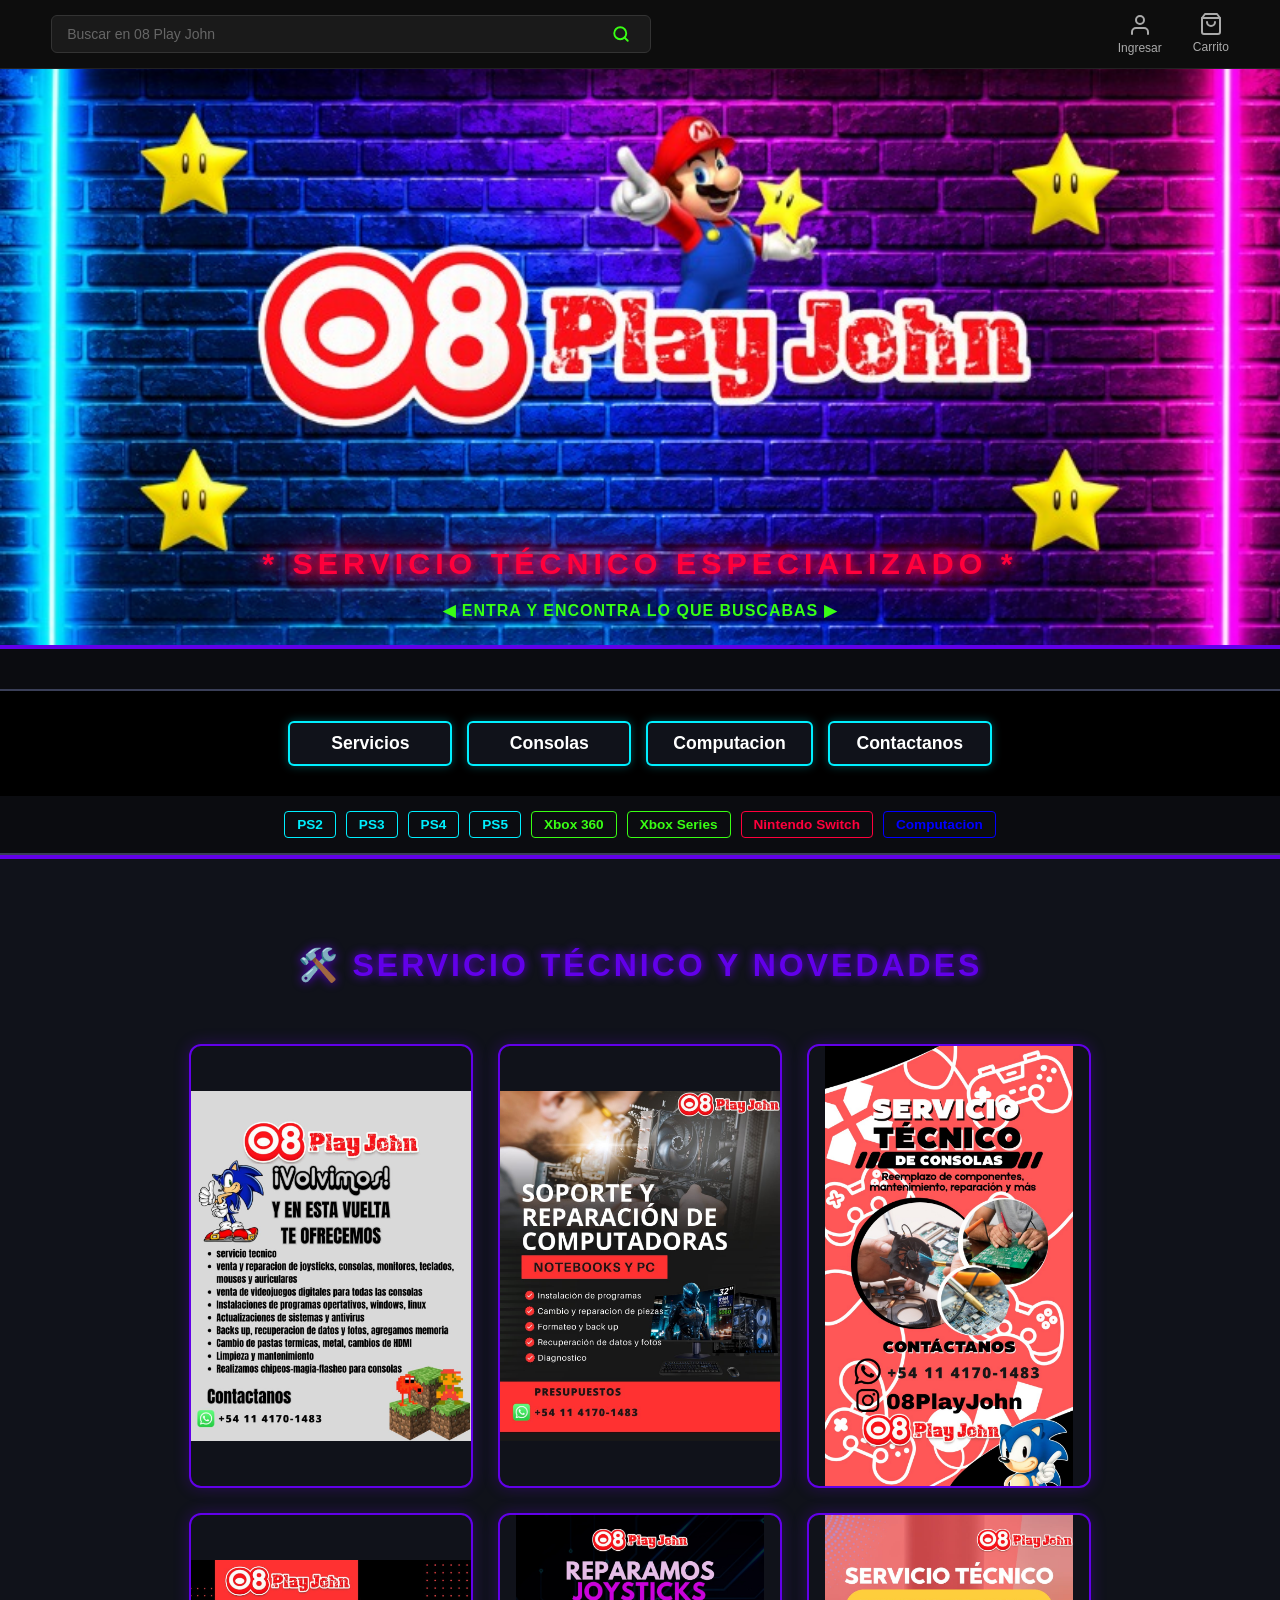
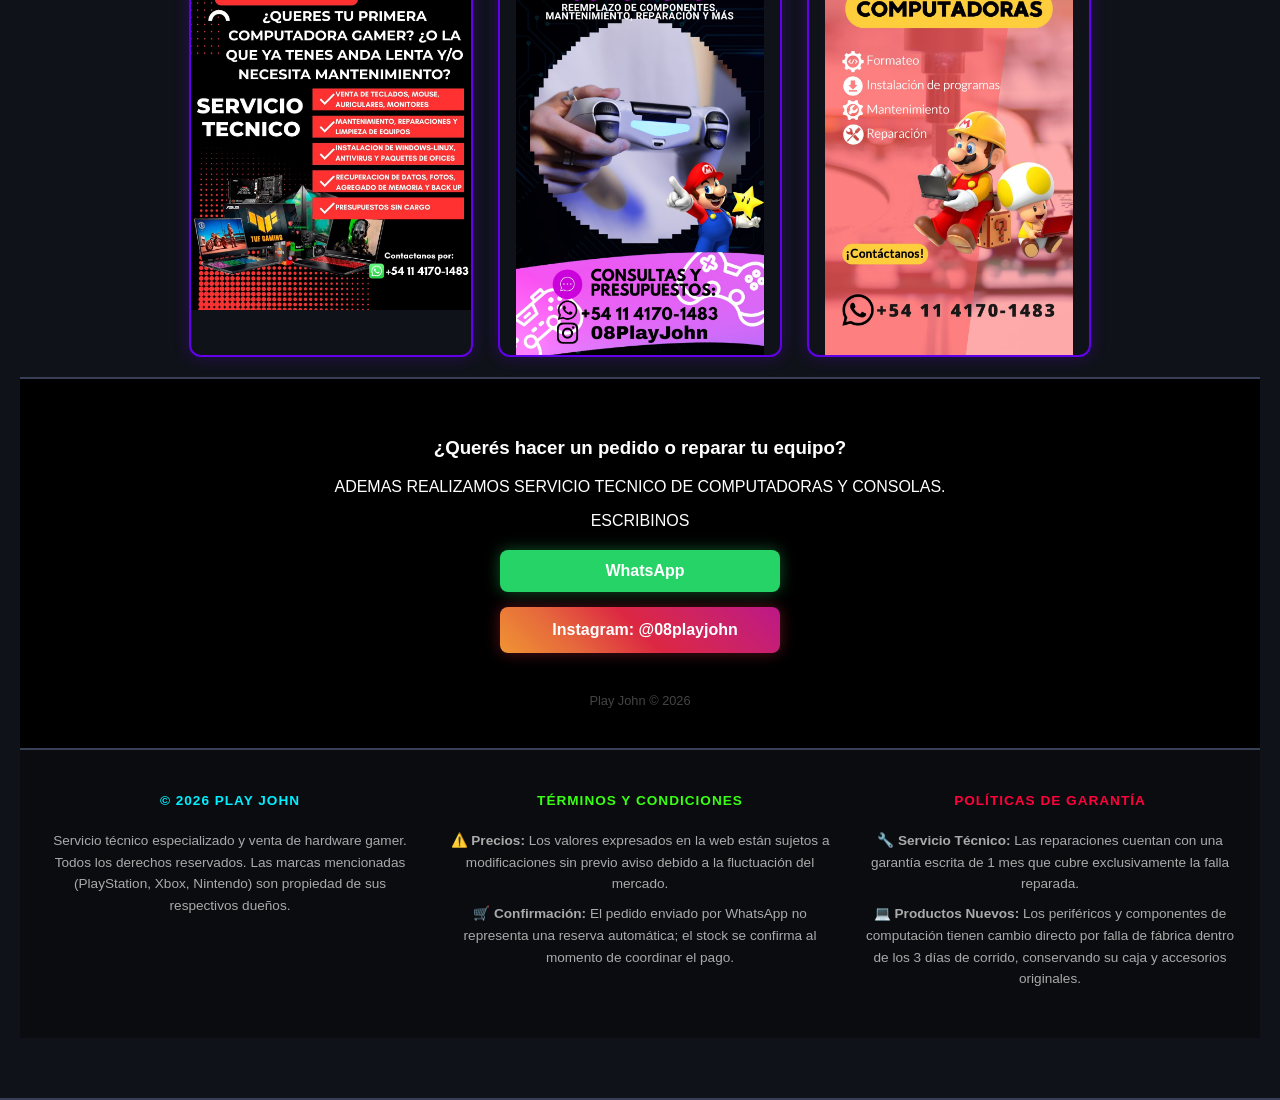
==== index.html @ 0bccdeee "Update index.html" ====
<!DOCTYPE html>
<html lang="es">
<head>
 
    <meta charset="UTF-8">
    <meta name="viewport" content="width=device-width, initial-scale=1.0">
    <title>* Servicio Tecnico Especializado * - Play John</title>
    <link rel="icon" type="image/png" href="Imagenes/servicio/logo.png">
    <link rel="stylesheet" href="estilos.css">
    <!-- ENLACE OFICIAL PARA CARGAR LOS ICONOS CORRECTAMENTE -->
    <link rel="stylesheet" href="https://cloudflare.com">

    <style>
    
     /* ================= BARRA SUPERIOR ESTILO MAXIMUS ================= */
        .barra-superior {
            background-color: #0d0d0d;
            display: flex;
            justify-content: space-between;
            align-items: center;
            padding: 12px 4%;
            font-family: sans-serif;
            border-bottom: 1px solid #222;
        }

        .contenedor-busqueda {
            flex-grow: 1;
            max-width: 600px;
            margin-right: 40px;
        }

        .formulario-busqueda {
            position: relative;
            display: flex;
            align-items: center;
        }

        .formulario-busqueda input {
            width: 100%;
            background-color: #1a1a1a;
            border: 1px solid #333333;
            border-radius: 6px;
            padding: 10px 45px 10px 15px;
            color: #ffffff;
            font-size: 14px;
            outline: none;
        }

        .formulario-busqueda input::placeholder {
            color: #666666;
        }

        .boton-lupa {
            position: absolute;
            right: 15px;
            background: none;
            border: none;
            cursor: pointer;
            display: flex;
            align-items: center;
        }

        .contenedor-acciones {
            display: flex;
            gap: 25px;
        }

        .enlace-accion {
            background: none;
            border: none;
            color: #aaaaaa;
            text-decoration: none;
            display: flex;
            flex-direction: column;
            align-items: center;
            gap: 4px;
            cursor: pointer;
            font-size: 12px;
            font-family: sans-serif;
        }

        .enlace-accion:hover {
            color: #ffffff;
        }

        .icono {
            width: 24px;
            height: 24px;
        }

        .seccion-login-contenedor {
            background-color: #0b0c10; 
            padding: 20px 15px; 
            border-bottom: 2px solid #3a3f58; 
            text-align: center; 
            font-family: sans-serif; 
            position: relative; 
            z-index: 100;
        }

        #buscador-juegos:focus {
            border-color: #00f0ff !important;
            box-shadow: 0 0 10px rgba(0, 240, 255, 0.4);
        }
    </style>
</head>

<body>

    <!-- ================= 1. NUEVA BARRA SUPERIOR REQUERIDA ================= -->
    <header class="barra-superior">
        <div class="contenedor-busqueda">
           <form action="buscar.html" method="GET" class="formulario-busqueda">
    <input type="text" name="q" placeholder="Buscar en 08 Play John" required>
    <button type="submit" class="boton-lupa">
        <svg xmlns="http://w3.org" viewBox="0 0 24 24" width="18" height="18" fill="none" stroke="#39ff14" stroke-width="2.5" stroke-linecap="round" stroke-linejoin="round">
            <circle cx="11" cy="11" r="8"></circle>
            <line x1="21" y1="21" x2="16.65" y2="16.65"></line>
        </svg>
    </button>
</form>
        </div>

        <div class="contenedor-acciones">
            <!-- El botón de ingreso hereda la lógica de despliegue de tus formularios -->
            <button class="enlace-accion" id="btn-mostrar-login-nuevo">
                <svg class="icono" xmlns="http://w3.org" viewBox="0 0 24 24" fill="none" stroke="currentColor" stroke-width="2" stroke-linecap="round" stroke-linejoin="round">
                    <path d="M20 21v-2a4 4 0 0 0-4-4H8a4 4 0 0 0-4 4v2"></path>
                    <circle cx="12" cy="7" r="4"></circle>
                </svg>
                <span>Ingresar</span>
            </button>

            <!-- Carrito unificado que conecta a tus hojas (Modificado con id="btn-carrito-navbar") -->
<!-- Reemplaza solo esta línea de tu menú superior en index.html -->
<a href="javascript:void(0);" class="enlace-accion" id="btn-carrito-navbar" onclick="document.getElementById('ventana-carrito').style.right = '0px';">
    <svg class="icono" xmlns="http://w3.org" viewBox="0 0 24 24" fill="none" stroke="currentColor" stroke-width="2" stroke-linecap="round" stroke-linejoin="round">
        <path d="M6 2L3 6v14a2 2 0 0 0 2 2h14a2 2 0 0 0 2-2V6l-3-4z"></path>
        <line x1="3" y1="6" x2="21" y2="6"></line>
        <path d="M16 10a4 4 0 0 1-8 0"></path>
    </svg>
    <span>Carrito</span>
</a>
        </div>
    </header>

    <!-- PORTADA CON TU LOGO -->
    <header id="inicio" class="portada" style="height: 580px !important;">
        <h2>* Servicio Técnico Especializado *</h2>
        <div class="instrucciones">◀ ENTRA Y ENCONTRA LO QUE BUSCABAS ▶</div>
    </header>

    <!-- ================= INTERFAZ DE LOGUEO SEPARADA Y COMPLETA ================= -->
    <div class="seccion-login-contenedor">
        
        <!-- Contenedor que saluda al usuario activo -->
        <div id="usuario-saludo" style="display: none; color: #39ff14; font-size: 1.1rem; font-weight: bold; margin-bottom: 15px;"></div>
       
        <!-- Botón viejo ocultado para heredar control al nuevo header -->
        <button id="btn-mostrar-login" style="display: none;"></button>
                
        <!-- FORMULARIOS DESPLEGABLES -->
        <div id="seccion-formularios" style="display: none; max-width: 380px; margin: 25px auto 0 auto; background-color: #1b1e2b; border: 1px solid #3a3f58; padding: 25px; border-radius: 8px; box-sizing: border-box;">
            
            <!-- FORMULARIO 1: INICIAR SESIÓN -->
            <form id="formulario-login" onsubmit="return false;">
                <h3 style="color: #00f0ff; margin-top: 0; margin-bottom: 20px; text-transform: uppercase; font-size: 1.1rem; letter-spacing: 1px;">Ingresar a mi Cuenta</h3>
                <input type="email" id="login-email" placeholder="Correo electrónico" style="width: 100%; padding: 10px; margin-bottom: 12px; border-radius: 4px; border: 1px solid #3a3f58; background-color: #10121a; color: white; box-sizing: border-box;" required>
                <input type="password" id="login-password" placeholder="Contraseña de acceso" style="width: 100%; padding: 10px; margin-bottom: 15px; border-radius: 4px; border: 1px solid #3a3f58; background-color: #10121a; color: white; box-sizing: border-box;" required>
                <button type="submit" id="btn-login-submit" style="width: 100%; background-color: #00f0ff; color: #10121a; border: none; padding: 11px; font-weight: bold; border-radius: 4px; cursor: pointer; font-size: 0.95rem;">Ingresar</button>
                          
                <!-- ENLACE DE RECUPERACIÓN TOTALMENTE RESTAURADO -->
                 <div style="margin-top: 15px; text-align: right;">
                    <button type="button"
                            style="background: none; border: none; color: #00f0ff; text-decoration: none; font-size: 0.8rem; font-family: sans-serif; font-weight: bold; cursor: pointer; padding: 0; transition: 0.2s;"
                            onmouseover="this.style.color='#ffffff';" 
                            onmouseout="this.style.color='#00f0ff';"
                            onclick="abrirSoportePlayJohn()">
                       ¿Olvidaste tu contraseña?
                    </button>
                </div>
            </form>

            <hr style="border: 0; border-top: 1px solid #3a3f58; margin: 25px 0;">

          
        <!-- FORMULARIO 2: REGISTRO DE NUEVOS CLIENTES -->
        <form id="formulario-registro" onsubmit="return false;">
            <h3 style="color: #39ff14; margin-top: 0; margin-bottom: 20px; text-transform: uppercase; font-size: 1.1rem; letter-spacing: 1px;">Crear Cuenta Nueva</h3>
            <input type="text" id="reg-nombre" placeholder="Nombre y Apellido" style="width: 100%; padding: 10px; margin-bottom: 12px; border-radius: 4px; border: 1px solid #3a3f58; background-color: #10121a; color: white; box-sizing: border-box;" required>
            <input type="tel" id="reg-telefono" placeholder="Número de Teléfono" style="width: 100%; padding: 10px; margin-bottom: 12px; border-radius: 4px; border: 1px solid #3a3f58; background-color: #10121a; color: white; box-sizing: border-box;" required>
            <input type="text" id="reg-direccion" placeholder="Dirección (Opcional)" style="width: 100%; padding: 10px; margin-bottom: 12px; border-radius: 4px; border: 1px solid #3a3f58; background-color: #10121a; color: white; box-sizing: border-box;">
            <input type="email" id="reg-email" placeholder="Correo electrónico" style="width: 100%; padding: 10px; margin-bottom: 12px; border-radius: 4px; border: 1px solid #3a3f58; background-color: #10121a; color: white; box-sizing: border-box;" required>
            <input type="password" id="reg-password" placeholder="Crea tu contraseña" style="width: 100%; padding: 10px; margin-bottom: 20px; border-radius: 4px; border: 1px solid #3a3f58; background-color: #10121a; color: white; box-sizing: border-box;" required>
            
            <!-- CASILLA DE ACEPTACIÓN LEGAL -->
            <div style="margin-bottom: 20px; text-align: left; display: flex; align-items: flex-start; gap: 10px;">
                <input type="checkbox" id="reg-terminos" style="margin-top: 3px; cursor: pointer;" required>
                <label for="reg-terminos" style="color: #b3b9d1; font-size: 0.8rem; line-height: 1.4; font-family: sans-serif; cursor: pointer;">
                    Acepto los Términos de Servicio y autorizo a Play John a guardar mis datos para la gestión de pedidos y soporte técnico.
                </label>
            </div>

            <!-- TRABA ABSOLUTA EN EL EVENTO ONCLICK -->
            <button type="button" 
                    id="btn-registro-submit" 
                    style="width: 100%; background-color: #39ff14; color: #10121a; border: none; padding: 11px; font-weight: bold; border-radius: 4px; cursor: pointer; font-size: 0.95rem;"
                    onclick="if(!document.getElementById('reg-terminos').checked){ alert('¡Atención! Debes aceptar los Términos de Servicio para poder registrarte.'); event.stopImmediatePropagation(); return false; }">
                Registrarme en Play John
            </button>
        </form>

    <script>
<script>
// 1. FUNCIÓN PARA RECUPERAR CONTRASEÑA POR WHATSAPP
function abrirSoportePlayJohn() {
    const num = "5491141701483";
    const inputCorreo = document.getElementById('login-email').value.trim();
    
    let texto = "";
    if (inputCorreo === "") {
        texto = "Hola, olvidé mi contraseña en Play John y necesito asistencia para recuperarla.";
    } else {
        texto = "Hola, soy el usuario con correo electrónico: " + inputCorreo + ". Olvidé mi contraseña de acceso en Play John y necesito asistencia.";
    }
    
    // Dirección unificada oficial que sí permite concatenar textos dinámicos
    const urlCorrecta = "https://whatsapp.com" + num + "&text=" + encodeURIComponent(texto);
    window.open(urlCorrecta, '_blank');
}
</script>

    </div> <!-- CIERRA EL CUADRO SECCIONAL -->
</div> <!-- CIERRA EL CONTENEDOR GENERAL OSCURO -->
 <!-- MENÚ CENTRAL EN INDEX.HTML -->
<div class="menu-cuatro-botones" style="display: flex; flex-wrap: wrap; justify-content: center; align-items: center; gap: 15px; width: 100%; max-width: 1200px; margin: 20px auto; padding: 10px 0;">
    <a href="#servicio" class="btn-centro">Servicios</a>
    <a href="productos.html" class="btn-centro">Consolas</a>  
    <a href="computacion.html" class="btn-centro">Computacion</a>    
    <a href="#seccion-contacto" class="btn-centro">Contactanos</a>
</div>




<!-- SUBMENU DE ACCESO RÁPIDO POR CONSOLAS EN INDEX.HTML -->
<div style="background-color: #0b0c10; padding: 15px 10px; display: flex; flex-wrap: wrap; justify-content: center; gap: 10px; border-bottom: 2px solid #3a3f58;">
    <a href="productos.html#ps2" style="color: #00f0ff; text-decoration: none; font-size: 0.85rem; font-weight: bold; border: 1px solid #00f0ff; padding: 5px 12px; border-radius: 4px;">PS2</a>
    <a href="productos.html#ps3" style="color: #00f0ff; text-decoration: none; font-size: 0.85rem; font-weight: bold; border: 1px solid #00f0ff; padding: 5px 12px; border-radius: 4px;">PS3</a>
    <a href="productos.html#ps4" style="color: #00f0ff; text-decoration: none; font-size: 0.85rem; font-weight: bold; border: 1px solid #00f0ff; padding: 5px 12px; border-radius: 4px;">PS4</a>
    <a href="productos.html#ps5" style="color: #00f0ff; text-decoration: none; font-size: 0.85rem; font-weight: bold; border: 1px solid #00f0ff; padding: 5px 12px; border-radius: 4px;">PS5</a>
    <a href="productos.html#xbox-360" style="color: #39ff14; text-decoration: none; font-size: 0.85rem; font-weight: bold; border: 1px solid #39ff14; padding: 5px 12px; border-radius: 4px;">Xbox 360</a>
    <a href="productos.html#xbox-series" style="color: #39ff14; text-decoration: none; font-size: 0.85rem; font-weight: bold; border: 1px solid #39ff14; padding: 5px 12px; border-radius: 4px;">Xbox Series</a>
    <a href="productos.html#nintendo-switch" style="color: #ff003c; text-decoration: none; font-size: 0.85rem; font-weight: bold; border: 1px solid #ff003c; padding: 5px 12px; border-radius: 4px;">Nintendo Switch</a>
    <a href="computacion.html" style="color: #0000ff; text-decoration: none; font-size: 0.85rem; font-weight: bold; border: 1px solid #0000FF; padding: 5px 12px; border-radius: 4px;">Computacion</a>   
</div>


<style>
    #buscador-juegos:focus {
        border-color: #00f0ff !important;
        box-shadow: 0 0 10px rgba(0, 240, 255, 0.4);
    }
</style>


    
<!-- ================= SECCIÓN DE SERVICIO TÉCNICO (AHORA ARRIBA DE TODO) ================= -->
<div id="servicio" style="background-color: #10121a; padding: 60px 20px; border-top: 4px solid #6200ea; border-bottom: 2px solid #3a3f58; scroll-margin-top: 70px; text-align: center; width: 100%; box-sizing: border-box; display: block;">
    
    <h2 style="color: #6200ea; text-shadow: 0 0 10px #6200ea; font-size: 2rem; text-transform: uppercase; letter-spacing: 3px; margin-bottom: 40px; font-family: sans-serif;">
        🛠️ Servicio Técnico y Novedades
    </h2>
    
 <!-- GRILLA DE IMÁGENES CON FONDO TRANSPARENTE -->
<div style="display: flex; flex-wrap: wrap; justify-content: center; gap: 25px; max-width: 1200px; margin: 0 auto; padding: 20px 10px; width: 100%; box-sizing: border-box;">
    <img src="Imagenes/servicio/volvimos.jpg" alt="Trabajo 1" style="width: 280px; height: 440px; object-fit: contain; border-radius: 12px; border: 2px solid #6200ea; box-shadow: 0 0 15px rgba(98, 0, 234, 0.3); background-color: transparent;">
    <img src="Imagenes/servicio/compus.jpg" alt="Trabajo 2" style="width: 280px; height: 440px; object-fit: contain; border-radius: 12px; border: 2px solid #6200ea; box-shadow: 0 0 15px rgba(98, 0, 234, 0.3); background-color: transparent;">
    <img src="Imagenes/servicio/consolas.jpg" alt="Trabajo 3" style="width: 280px; height: 440px; object-fit: contain; border-radius: 12px; border: 2px solid #6200ea; box-shadow: 0 0 15px rgba(98, 0, 234, 0.3); background-color: transparent;">
    <img src="Imagenes/servicio/armado.jpg" alt="Trabajo 4" style="width: 280px; height: 440px; object-fit: contain; border-radius: 12px; border: 2px solid #6200ea; box-shadow: 0 0 15px rgba(98, 0, 234, 0.3); background-color: transparent;">
    <img src="Imagenes/servicio/joystick.jpg" alt="Trabajo 5" style="width: 280px; height: 440px; object-fit: contain; border-radius: 12px; border: 2px solid #6200ea; box-shadow: 0 0 15px rgba(98, 0, 234, 0.3); background-color: transparent;">
    <img src="Imagenes/servicio/servicio tecnico computadoras.jpg" alt="Trabajo 6" style="width: 280px; height: 440px; object-fit: contain; border-radius: 12px; border: 2px solid #6200ea; box-shadow: 0 0 15px rgba(98, 0, 234, 0.3); background-color: transparent;">
</div>
    <!-- SUBMENU DE ACCESO RÁPIDO POR CONSOLAS -->
    <!--<div style="background-color: #0b0c10; padding: 15px 10px; display: flex; flex-wrap: wrap; justify-content: center; gap: 10px; border-bottom: 2px solid #3a3f58;">
        <a href="#ps2" style="color: #00f0ff; text-decoration: none; font-size: 0.85rem; font-weight: bold; border: 1px solid #00f0ff; padding: 5px 12px; border-radius: 4px;">PS2</a>
        <a href="#ps3" style="color: #00f0ff; text-decoration: none; font-size: 0.85rem; font-weight: bold; border: 1px solid #00f0ff; padding: 5px 12px; border-radius: 4px;">PS3</a>
        <a href="#ps4" style="color: #00f0ff; text-decoration: none; font-size: 0.85rem; font-weight: bold; border: 1px solid #00f0ff; padding: 5px 12px; border-radius: 4px;">PS4</a>
        <a href="#ps5" style="color: #00f0ff; text-decoration: none; font-size: 0.85rem; font-weight: bold; border: 1px solid #00f0ff; padding: 5px 12px; border-radius: 4px;">PS5</a>
        <a href="#xbox-360" style="color: #39ff14; text-decoration: none; font-size: 0.85rem; font-weight: bold; border: 1px solid #39ff14; padding: 5px 12px; border-radius: 4px;">Xbox 360</a>
        <a href="#xbox-series" style="color: #39ff14; text-decoration: none; font-size: 0.85rem; font-weight: bold; border: 1px solid #39ff14; padding: 5px 12px; border-radius: 4px;">Xbox Series</a>
        <a href="#nintendo-switch" style="color: #ff003c; text-decoration: none; font-size: 0.85rem; font-weight: bold; border: 1px solid #ff003c; padding: 5px 12px; border-radius: 4px;">Nintendo Switch</a>
    </div>--> 

  
    <!-- TUS DATOS DE CONTACTO PROTEGIDOS Y EN LA POSICIÓN CORRECTA -->
    <footer id="seccion-contacto" class="contraportada" style="scroll-margin-top: 50px;">
        <div class="bloque-contacto">
            <h3>¿Querés hacer un pedido o reparar tu equipo?</h3>
            <p class="subtitulo-contacto">ADEMAS REALIZAMOS SERVICIO TECNICO DE COMPUTADORAS Y CONSOLAS.</p>
            <p class="subtitulo-contacto">ESCRIBINOS</p>
            <div class="contenedor-botones">
                <a href="https://wa.link/b336q6" target="_blank" class="boton-wpp">
                    <i class="fa-brands fa-whatsapp" style="font-size: 1.5rem; margin-right: 10px;"></i> WhatsApp
                </a>
                <a href="https://www.instagram.com/08playjohn/" target="_blank" class="boton-ig">
                    <i class="fa-brands fa-instagram" style="font-size: 1.5rem; margin-right: 10px;"></i> Instagram: @08playjohn
                </a>
            </div>
            <div class="pie-pagina">Play John © 2026</div>
        </div>
    </footer>
    <!-- ... Todo el resto de tus formularios y el código del index ... -->

<script src="login.js"></script>
    <!-- ================= PIE DE PÁGINA Y TÉRMINOS LEGALES ================= -->
<footer style="background-color: #0b0c10; color: #aaaaaa; padding: 40px 20px; font-family: sans-serif; border-top: 2px solid #3a3f58; font-size: 0.85rem; line-height: 1.6;">
    <div style="max-width: 1200px; margin: 0 auto; display: flex; flex-wrap: wrap; justify-content: space-between; gap: 30px;">
        
        <!-- Bloque de Derechos -->
        <div style="flex: 1; min-width: 250px;">
            <h4 style="color: #00f0ff; margin-top: 0; text-transform: uppercase; letter-spacing: 1px;">© 2026 Play John</h4>
            <p>Servicio técnico especializado y venta de hardware gamer. Todos los derechos reservados. Las marcas mencionadas (PlayStation, Xbox, Nintendo) son propiedad de sus respectivos dueños.</p>
        </div>

        <!-- Bloque de Términos y Condiciones -->
        <div style="flex: 1; min-width: 250px;">
            <h4 style="color: #39ff14; margin-top: 0; text-transform: uppercase; letter-spacing: 1px;">Términos y Condiciones</h4>
            <ul style="list-style: none; padding: 0; margin: 0;">
                <li style="margin-bottom: 8px;">⚠️ <b>Precios:</b> Los valores expresados en la web están sujetos a modificaciones sin previo aviso debido a la fluctuación del mercado.</li>
                <li style="margin-bottom: 8px;">🛒 <b>Confirmación:</b> El pedido enviado por WhatsApp no representa una reserva automática; el stock se confirma al momento de coordinar el pago.</li>
            </ul>
        </div>

        <!-- Bloque de Garantías (CORREGIDO A 1 MES) -->
        <div style="flex: 1; min-width: 250px;">
            <h4 style="color: #ff003c; margin-top: 0; text-transform: uppercase; letter-spacing: 1px;">Políticas de Garantía</h4>
            <ul style="list-style: none; padding: 0; margin: 0;">
                <li style="margin-bottom: 8px;">🔧 <b>Servicio Técnico:</b> Las reparaciones cuentan con una garantía escrita de 1 mes que cubre exclusivamente la falla reparada.</li>
                <li style="margin-bottom: 8px;">💻 <b>Productos Nuevos:</b> Los periféricos y componentes de computación tienen cambio directo por falla de fábrica dentro de los 3 días de corrido, conservando su caja y accesorios originales.</li>
            </ul>
        </div>
</footer>
        </form> <!-- Aquí cierra tu formulario de registro viejo -->

    </div> <!-- Cierra seccion-login-contenedor -->

    <!-- ============================================================================ -->
    <!-- BARRA LATERAL DEL CARRITO (Estructura Limpia, Reparada y Sincronizada) -->
    <!-- ============================================================================ -->
    <div id="ventana-carrito" style="position: fixed; top: 0; right: -350px; width: 320px; height: 100vh; background-color: #ffffff; box-shadow: -5px 0 15px rgba(0,0,0,0.5); transition: right 0.3s ease; z-index: 99999 !important; padding: 20px; display: flex; flex-direction: column; font-family: sans-serif; box-sizing: border-box;">
        
        <div style="display: flex; justify-content: space-between; align-items: center; border-bottom: 2px solid #10121a; padding-bottom: 10px; margin-bottom: 20px;">
            <h3 style="color: #10121a; margin: 0; font-size: 1.3rem;">🛒 Mi Carrito</h3>
            <button id="cerrar-carrito" onclick="document.getElementById('ventana-carrito').style.right = '-350px';" style="background: none; border: none; font-size: 1.5rem; cursor: pointer; color: #ff4d4d;">&times;</button>
        </div>

        <!-- Lista de productos agregados -->
        <div id="lista-carrito" style="flex-grow: 1; overflow-y: auto; margin-bottom: 20px;"></div>

        <!-- Total y Botón de pago -->
        <div style="border-top: 2px solid #10121a; padding-top: 15px;">
            <div style="display: flex; justify-content: space-between; color: #10121a; font-weight: bold; font-size: 1.2rem; margin-bottom: 15px;">
                <span>Total:</span>
                <span id="total-carrito">$0</span>
            </div>
            
            <button id="btn-enviar-index-directo" onclick="enviarPedidoFijoWhatsApp();" style="width: 100%; padding: 14px; background-color: #1dd1a1; color: white; border: none; border-radius: 6px; font-weight: bold; font-size: 1.1rem; cursor: pointer; display: flex; align-items: center; justify-content: center; gap: 10px; text-decoration: none; box-sizing: border-box;">
                <i class="fa-brands fa-whatsapp"></i> Enviar Pedido
            </button>
        </div>
    </div>

<script>
// ============================================================================
// MOTOR DE ACTUALIZACIÓN EN TIEMPO REAL PARA EL CARRITO DE INDEX
// ============================================================================
function actualizarInterfazCarritoIndex() {
    let listaHTML = document.getElementById('lista-carrito');
    let totalHTML = document.getElementById('total-carrito');
    if (!listaHTML) return;

    let carritoActivo = JSON.parse(localStorage.getItem('carrito_global')) || [];
    
    if (typeof carrito !== 'undefined') {
        carrito = carritoActivo;
    }
    
    listaHTML.innerHTML = "";
    let sumaTotal = 0;

    if (carritoActivo.length === 0) {
        listaHTML.innerHTML = "<p style='color: #666; text-align: center; font-family: sans-serif; margin-top: 30px; font-size: 0.95rem;'>Tu carrito está vacío.</p>";
        if (totalHTML) totalHTML.textContent = "$0";
        return;
    }

    carritoActivo.forEach(function(item) {
        let fila = document.createElement('div');
        fila.style.cssText = "display: flex; justify-content: space-between; align-items: center; padding: 12px 0; border-bottom: 1px solid #eeeeee; font-family: sans-serif; font-size: 0.9rem; color: #10121a;";
        
        let subtotalItem = item.precio * item.cantidad;
        sumaTotal += subtotalItem;

        fila.innerHTML = `
            <div style="flex-grow: 1; padding-right: 15px;">
                <span style="font-weight: bold; color: #10121a; display: block; margin-bottom: 2px;">${item.nombre}</span>
                <span style="color: #666666; font-size: 0.8rem;">${item.cantidad} x $${item.precio.toLocaleString('es-AR')}</span>
            </div>
            <div style="font-weight: bold; color: #10121a; text-align: right; min-width: 80px;">
                $${subtotalItem.toLocaleString('es-AR')}
            </div>
        `;
        listaHTML.appendChild(fila);
    });

    if (totalHTML) {
        totalHTML.textContent = "$" + sumaTotal.toLocaleString('es-AR');
    }
}

function enviarPedidoFijoWhatsApp() {
    let carritoActivo = JSON.parse(localStorage.getItem('carrito_global')) || [];
    
    if (carritoActivo.length === 0) { 
        alert("Tu carrito está vacío."); 
        return; 
    }
    
    let mensajeTexto = "¡Hola! Quiero realizar el siguiente pedido unificado:\n\n";
    let totalAcumulado = 0;
    
    carritoActivo.forEach(function(item) {
        mensajeTexto += "- " + item.cantidad + "x " + item.nombre + " ($" + (item.precio * item.cantidad).toLocaleString('es-AR') + ")\n";
        totalAcumulado += item.precio * item.cantidad;
    });
    
    mensajeTexto += "\n*Total: $" + totalAcumulado.toLocaleString('es-AR') + "*";
    
    let destinoUrl = "https://whatsapp.com" + encodeURIComponent(mensajeTexto);
    window.open(destinoUrl, '_blank');
}

document.addEventListener("DOMContentLoaded", actualizarInterfazCarritoIndex);

if (document.getElementById('btn-carrito-navbar')) {
    document.getElementById('btn-carrito-navbar').addEventListener('click', actualizarInterfazCarritoIndex);
}
</script>

<script src="carrito.js"></script>

</body>
</html>
---- estilos.css ----
/* CONFIGURACIÓN GENERAL */
html {
    scroll-behavior: smooth !important;
}

body {
    background-color: #000000 !important; 
    font-family: 'Segoe UI', Tahoma, Geneva, Verdana, sans-serif;
    margin: 0;
    padding: 0;
    color: #ffffff !important;
}

/* PORTADA CON ALTURA FIJA PERFECTA SIN ESTIRAR */
.portada {
    background-image: url('Imagenes/ladrillos neon.jpg') !important;
    background-size: cover !important; /* Clave: Mantiene las letras y a Mario sin deformaciones */
    background-position: center center !important; /* Centra el logo justo en el medio del recuadro */
    background-repeat: no-repeat !important; 
    width: 100% !important;
    height: 380px !important; /* ¡CLAVE DEFINITIVA! Le da la altura exacta para que la imagen respire y no se estire */
    border-bottom: 4px solid #6200ea;
    padding: 0 !important; 
    text-align: center;
    box-sizing: border-box;
    display: flex;
    flex-direction: column;
    justify-content: flex-end; 
    padding-bottom: 25px !important; /* Deja los textos perfectamente acomodados abajo */
}


.portada h2 {
    color: #ff003c !important;  
    font-size: 1.9rem !important; /* ¡MÁS GRANDE! Aumentado para que destaque e impacte mucho más */
    letter-spacing: 5px;
    text-transform: uppercase;
    text-shadow: 0 0 10px #ff003c, 0 0 25px #ff003c, 0 0 40px #ff003c; /* Reforzamos el resplandor neón */
    margin: 0 0 5px 0 !important; 
}



.logotipo-imagen {
    width: 480px;       
    max-width: 95%;    
    height: auto;       
    display: block;
    margin: 0 auto 0 auto; 
}

.instrucciones {
    margin-top: 15px;
    color: #39ff14 !important; 
    font-weight: bold;
    font-size: 1rem;
    letter-spacing: 1px;
}

/* GRILLA DE PRODUCTOS */
.contenedor-catalogo {
    display: flex !important;
    flex-wrap: wrap !important;
    justify-content: center !important;
    gap: 30px !important;
    padding: 50px 20px;
    max-width: 1200px;
    margin: 0 auto;
    background-color: #000000 !important; 
}

/* TARJETAS NEÓN */
.tarjeta-juego {
    background-color: #ffffff !important; 
    color: #ffffff !important; 
    border-radius: 12px !important;
    padding: 20px;
    width: 280px;
    text-align: center;
    border: 2px solid #00f0ff !important; 
    box-shadow: 0 5px 20px rgba(0, 240, 255, 0.2) !important; 
    display: flex !important;
    flex-direction: column !important;
    justify-content: space-between !important;
    align-items: center !important;
}

.foto-juego {
    width: 100% !important;        /* Ocupa todo el ancho de la tarjeta */
    max-width: 240px !important;   /* El ancho máximo exacto que tiene la del GTA V */
    height: 280px !important;      /* Forzamos el mismo alto para todas */
    object-fit: contain !important; /* Mantiene la proporción de la caja del juego sin estirarse */
    border-radius: 6px;            /* Redondea un poquito las esquinas de la carátula */
    display: block;
    margin: 0 auto 15px auto;      /* Centra la imagen y le da espacio con el título */
    background-color:  #ffffff;     /* Si la foto es más chica, rellena el fondo con tu color blanco */
}

.descripcion {
    font-size: 0.9rem;
    color: #10121a !important;
    margin-bottom: 15px;
}

.precio {
    font-size: 1.8rem;
    font-weight: bold;
    color: #39ff14 !important; 
    margin-bottom: 15px;
}

/* BADGES */
.badge {
    padding: 6px 16px;
    border-radius: 20px;
    font-size: 0.8rem;
    font-weight: bold;
}
.disponible { 
    background-color: #00ff88 !important; 
    color: #000 !important; 
}

/* PIE DE PÁGINA */
.contraportada {
    background: #000000 !important; 
    padding: 40px 20px;
    text-align: center;
    border-top: 2px solid #3a3f58;
    position: relative !important;
    z-index: 9999 !important;
}

/* CONTENEDOR PARA ACOMODAR LOS BOTONES */
.contenedor-botones {
    display: flex !important;
    flex-direction: column !important;
    align-items: center !important;
    gap: 15px; 
    margin-top: 20px;
}

/* ESTILO DEFINITIVO BOTÓN WHATSAPP */
.boton-wpp {
    display: inline-flex !important;
    align-items: center !important;
    justify-content: center !important;
    background-color: #25d366 !important;
    color: #ffffff !important;
    padding: 12px 30px !important;
    border-radius: 8px !important;
    font-weight: bold !important;
    text-decoration: none !important;
    width: 280px !important;
    font-size: 1rem !important;
    box-sizing: border-box !important;
    box-shadow: 0 0 15px rgba(37, 211, 102, 0.4) !important;
    text-align: center !important;
    cursor: pointer !important;
}

/* ESTILO DEFINITIVO BOTÓN INSTAGRAM */
.boton-ig {
    display: inline-flex !important;
    align-items: center !important;
    justify-content: center !important;
    background: linear-gradient(45deg, #f09433 0%, #e6683c 25%, #dc2743 50%, #cc2366 75%, #bc1888 100%) !important;
    color: #ffffff !important;
    padding: 14px 30px !important;
    border-radius: 8px !important;
    font-weight: bold !important;
    text-decoration: none !important;
    width: 280px !important;
    font-size: 1rem !important;
    box-sizing: border-box !important;
    box-shadow: 0 0 15px rgba(220, 39, 67, 0.4) !important;
    text-align: center !important;
    cursor: pointer !important;
}

.pie-pagina {
    margin-top: 40px;
    font-size: 0.8rem;
    color: #444 !important;
}
/* ESTILO DE LOS TRES BOTONES CENTRALES EN TU RECUADRO */
.menu-tres-botones {
    display: flex !important;
    justify-content: center !important;
    align-items: center !important;
    gap: 20px !important;
    padding: 25px 10px !important;
    background-color: #000000 !important;
    width: 100% !important;
}

.btn-centro {
    color: #ffffff !important;
    text-decoration: none !important;
    font-family: 'Segoe UI', Tahoma, Geneva, Verdana, sans-serif !important;
    font-weight: bold !important;
    font-size: 1.1rem !important;
    padding: 10px 25px !important;
    border-radius: 6px !important;
    border: 2px solid #00f0ff !important; /* El borde cian neón brillante */
    background-color: #10121a !important;
    box-shadow: 0 0 10px rgba(0, 240, 255, 0.3) !important;
    text-align: center !important;
    min-width: 110px !important;
    transition: all 0.2s ease !important;
}

.btn-centro:hover {
    color: #00f0ff !important;
    background-color: #161925 !important;
    box-shadow: 0 0 15px rgba(0, 240, 255, 0.6) !important;
}
/* PIE DE PÁGINA */
.contraportada {
    background: #000000 !important; 
    padding: 40px 20px;
    text-align: center;
    border-top: 2px solid #3a3f58;
    position: relative !important;
    z-index: 9999 !important;
}

/* CONTENEDOR PARA ACOMODAR LOS BOTONES */
.contenedor-botones {
    display: flex !important;
    flex-direction: column !important;
    align-items: center !important;
    gap: 15px; 
    margin-top: 20px;
}

/* ESTILO DEFINITIVO BOTÓN WHATSAPP */
.boton-wpp {
    display: inline-flex !important;
    align-items: center !important;
    justify-content: center !important;
    background-color: #25d366 !important;
    color: #ffffff !important;
    padding: 12px 30px !important;
    border-radius: 8px !important;
    font-weight: bold !important;
    text-decoration: none !important;
    width: 280px !important;
    font-size: 1rem !important;
    box-sizing: border-box !important;
    box-shadow: 0 0 15px rgba(37, 211, 102, 0.4) !important;
    text-align: center !important;
    cursor: pointer !important;
}

/* ESTILO DEFINITIVO BOTÓN INSTAGRAM */
.boton-ig {
    display: inline-flex !important;
    align-items: center !important;
    justify-content: center !important;
    background: linear-gradient(45deg, #f09433 0%, #e6683c 25%, #dc2743 50%, #cc2366 75%, #bc1888 100%) !important;
    color: #ffffff !important;
    padding: 14px 30px !important;
    border-radius: 8px !important;
    font-weight: bold !important;
    text-decoration: none !important;
    width: 280px !important;
    font-size: 1rem !important;
    box-sizing: border-box !important;
    box-shadow: 0 0 15px rgba(220, 39, 67, 0.4) !important;
    text-align: center !important;
    cursor: pointer !important;
}

.pie-pagina {
    margin-top: 40px;
    font-size: 0.8rem;
    color: #444 !important;
}
/* ================= ESTILOS NEÓN PARA EL CARRITO EMBEBIDO ================= */
#ventana-carrito {
    font-family: 'Segoe UI', Tahoma, Geneva, Verdana, sans-serif !important;
    color: #ffffff !important;
}

#ventana-carrito h3 {
    font-family: 'Segoe UI', Tahoma, Geneva, Verdana, sans-serif !important;
    font-weight: bold !important;
    letter-spacing: 1px;
}

/* Estilo para los botones de eliminar (tachito) */
#lista-carrito button {
    transition: transform 0.2s ease !important;
}

#lista-carrito button:hover {
    transform: scale(1.2);
}

/* Efecto hover sobre el botón definitivo de WhatsApp en el carrito */
#enviar-pedido {
    transition: background-color 0.2s ease, box-shadow 0.2s ease !important;
    box-shadow: 0 0 10px rgba(37, 211, 102, 0.3) !important;
}

#enviar-pedido:hover {
    background-color: #20ba5a !important;
    box-shadow: 0 0 15px rgba(37, 211, 102, 0.6) !important;
}
/* Efecto de brillo neón para los botones del menú superior */
.btn-centro {
    transition: all 0.3s ease !important;
}
.btn-centro:hover {
    background-color: #00f0ff !important;
    color: #000000 !important;
    box-shadow: 0 0 20px #00f0ff, 0 0 40px rgba(0, 240, 255, 0.6) !important;
    transform: translateY(-2px);
}

/* Efecto para los botones de "Comprar" dentro de las tarjetas */
.btn-agregar-carrito {
    transition: all 0.3s ease !important;
}
.btn-agregar-carrito:hover {
    background-color: #39ff14 !important; /* Cambia a verde neón al pasar el mouse */
    color: #000000 !important;
    box-shadow: 0 0 20px #39ff14, 0 0 35px rgba(57, 255, 20, 0.6) !important;
    transform: scale(1.02);
}
/* Contenedor principal que alinea los dibujos y el 404 */
.error-container {
    display: flex;
    justify-content: center;
    align-items: center;
    gap: 40px; /* Espacio de separación entre los dibujos y el texto */
    margin: 0 auto;
    max-width: 1000px;
    padding: 20px;
}

/* Propiedades de las imágenes con las animaciones aplicadas */
.dibujo-animado {
    width: 150px; 
    height: auto;
    object-fit: contain;
    
    /* Aplica el renderizado pixelado para mantener el estilo retro */
    image-rendering: pixelated; 
    
    /* Asigna las dos animaciones: flotado (3 segundos) y parpadeo (4 segundos) */
    animation: flotarRetro 3s ease-in-out infinite, parpadeoRetro 4s steps(1) infinite;
}

/* Animación 1: Movimiento flotante arriba y abajo */
@keyframes flotarRetro {
    0%, 100% {
        transform: translateY(0);
    }
    50% {
        transform: translateY(-12px); /* Altura del salto */
    }
}

/* Animación 2: Parpadeo de brillo estilo pantalla antigua (opcional) */
@keyframes parpadeoRetro {
    0%, 100% {
        filter: brightness(1);
    }
    50% {
        filter: brightness(1.3) drop-shadow(0 0 10px rgba(255, 255, 255, 0.2));
    }
}

/* El dibujo de la derecha empezará la animación con retraso para que no se muevan idénticos */
.error-container img:nth-of-type(2) {
    animation-delay: 1.5s, 0.5s;
}

/* Diseño responsivo para celulares */
@media (max-width: 768px) {
    .error-container {
        flex-direction: column;
        gap: 20px;
    }
    .dibujo-animado {
        width: 100px;
    }
}
/* ============================================================================
   CABECERA FIJA ULTRA-GAMER: CLAVA EL MENÚ ARRIBA Y PASA LOS JUEGOS POR ABAJO
   ============================================================================ */
.cabecera-fija {
    position: fixed;            /* Clava el bloque en la pantalla sin importar el scroll */
    top: 0;                     /* Lo pega al ras del techo */
    left: 0;                    /* Lo alinea al extremo izquierdo */
    width: 100%;                /* Ocupa el ancho completo de la pantalla */
    background-color: #000000;  /* Fondo negro opaco para que tape los juegos al subir */
    z-index: 9999;              /* Capa alta para que los productos pasen estrictamente por abajo */
    padding-bottom: 15px;       /* Espacio de separación antes de la línea azul */
    border-bottom: 2px solid #00f0ff; /* Opcional: Línea de neón neotokiota en el límite azul */
}

/* IMPORTANTE: Espaciador para que el primer producto (PS2) no quede tapado al cargar */
main, .cuerpo-pagina, body > section:first-of-type {
    margin-top: 260px !important; /* Ajusta este número según el alto real de tu menú fijo */
}
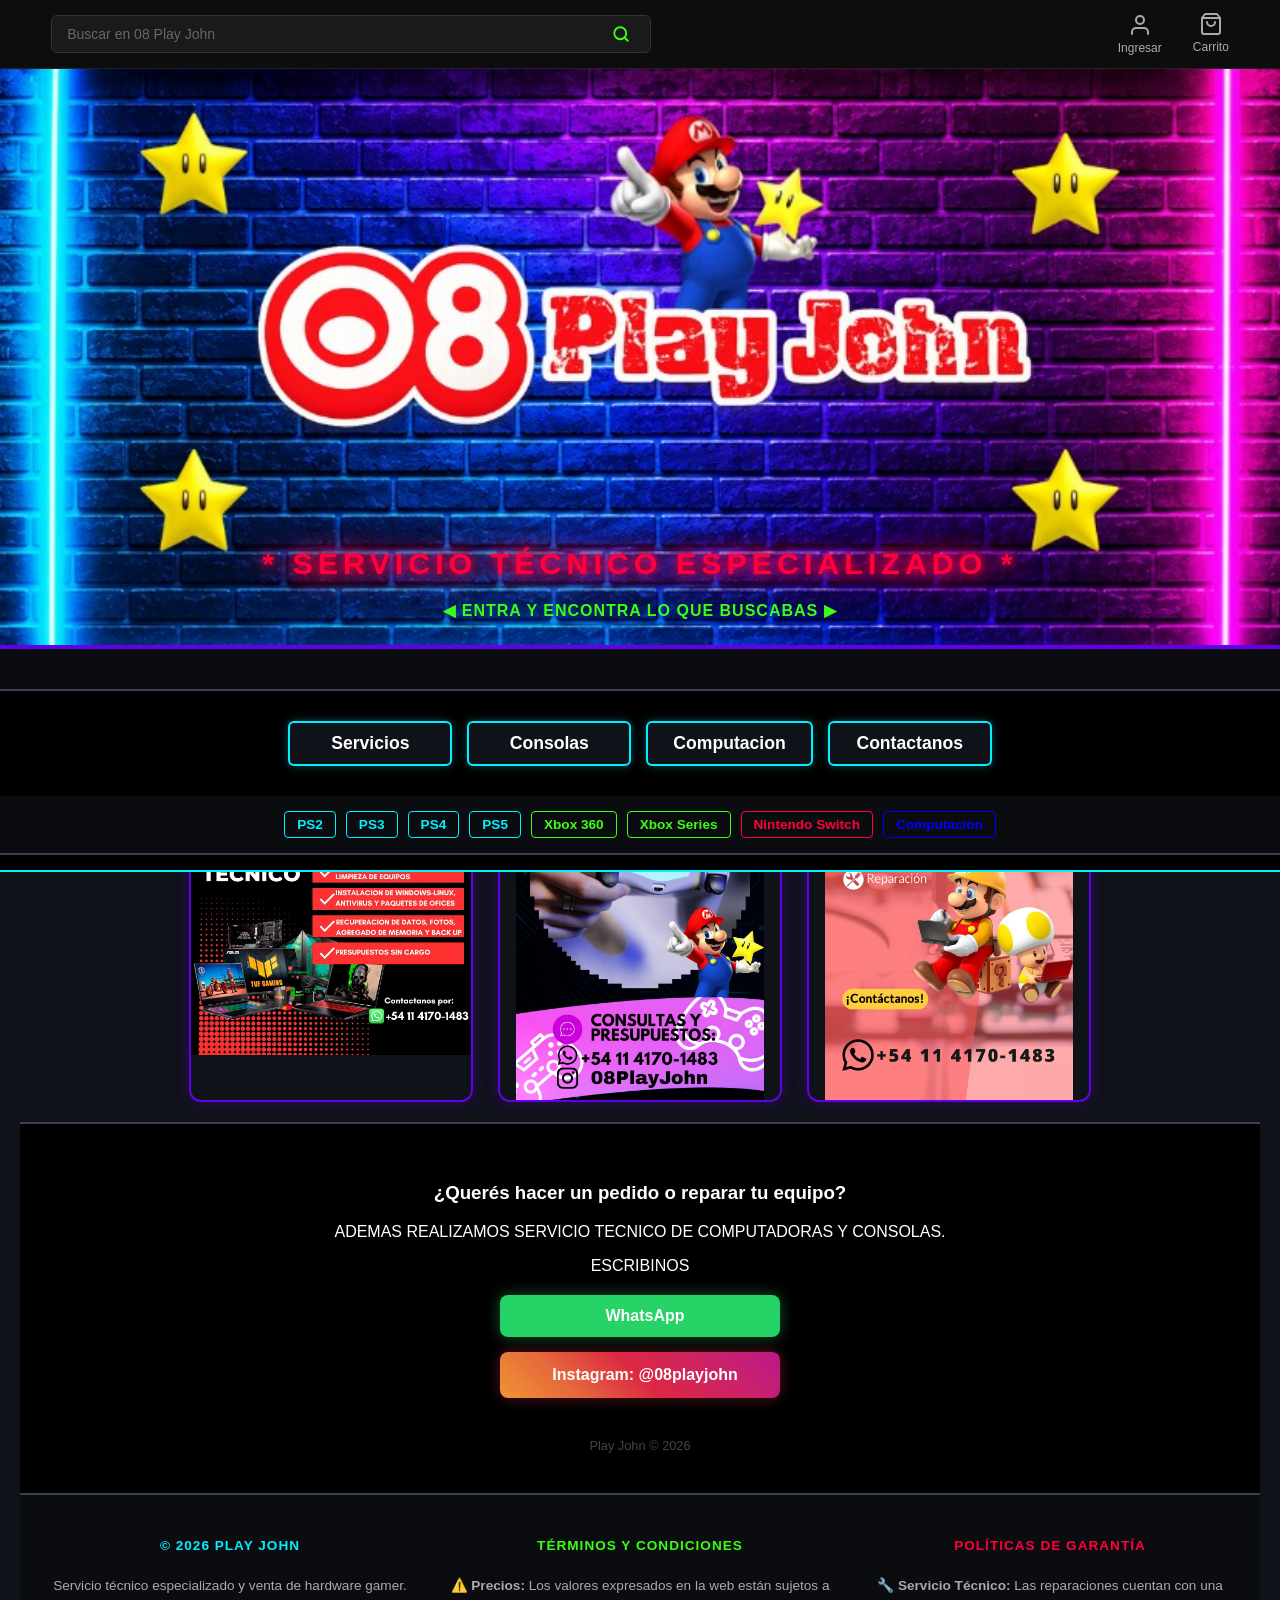
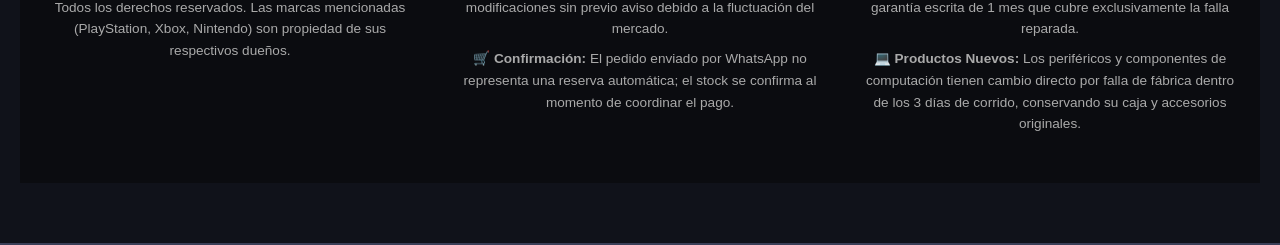
==== commit e7905020: "Update index.html" ====
--- a/index.html
+++ b/index.html
@@ -106,7 +106,7 @@
 </head>
 
 <body>
-
+<div class="cabecera-fija">
     <!-- ================= 1. NUEVA BARRA SUPERIOR REQUERIDA ================= -->
     <header class="barra-superior">
         <div class="contenedor-busqueda">
@@ -263,7 +263,7 @@
     }
 </style>
 
-
+</div> <!-- FIN DE LA CABECERA FIJA -->
     
 <!-- ================= SECCIÓN DE SERVICIO TÉCNICO (AHORA ARRIBA DE TODO) ================= -->
 <div id="servicio" style="background-color: #10121a; padding: 60px 20px; border-top: 4px solid #6200ea; border-bottom: 2px solid #3a3f58; scroll-margin-top: 70px; text-align: center; width: 100%; box-sizing: border-box; display: block;">
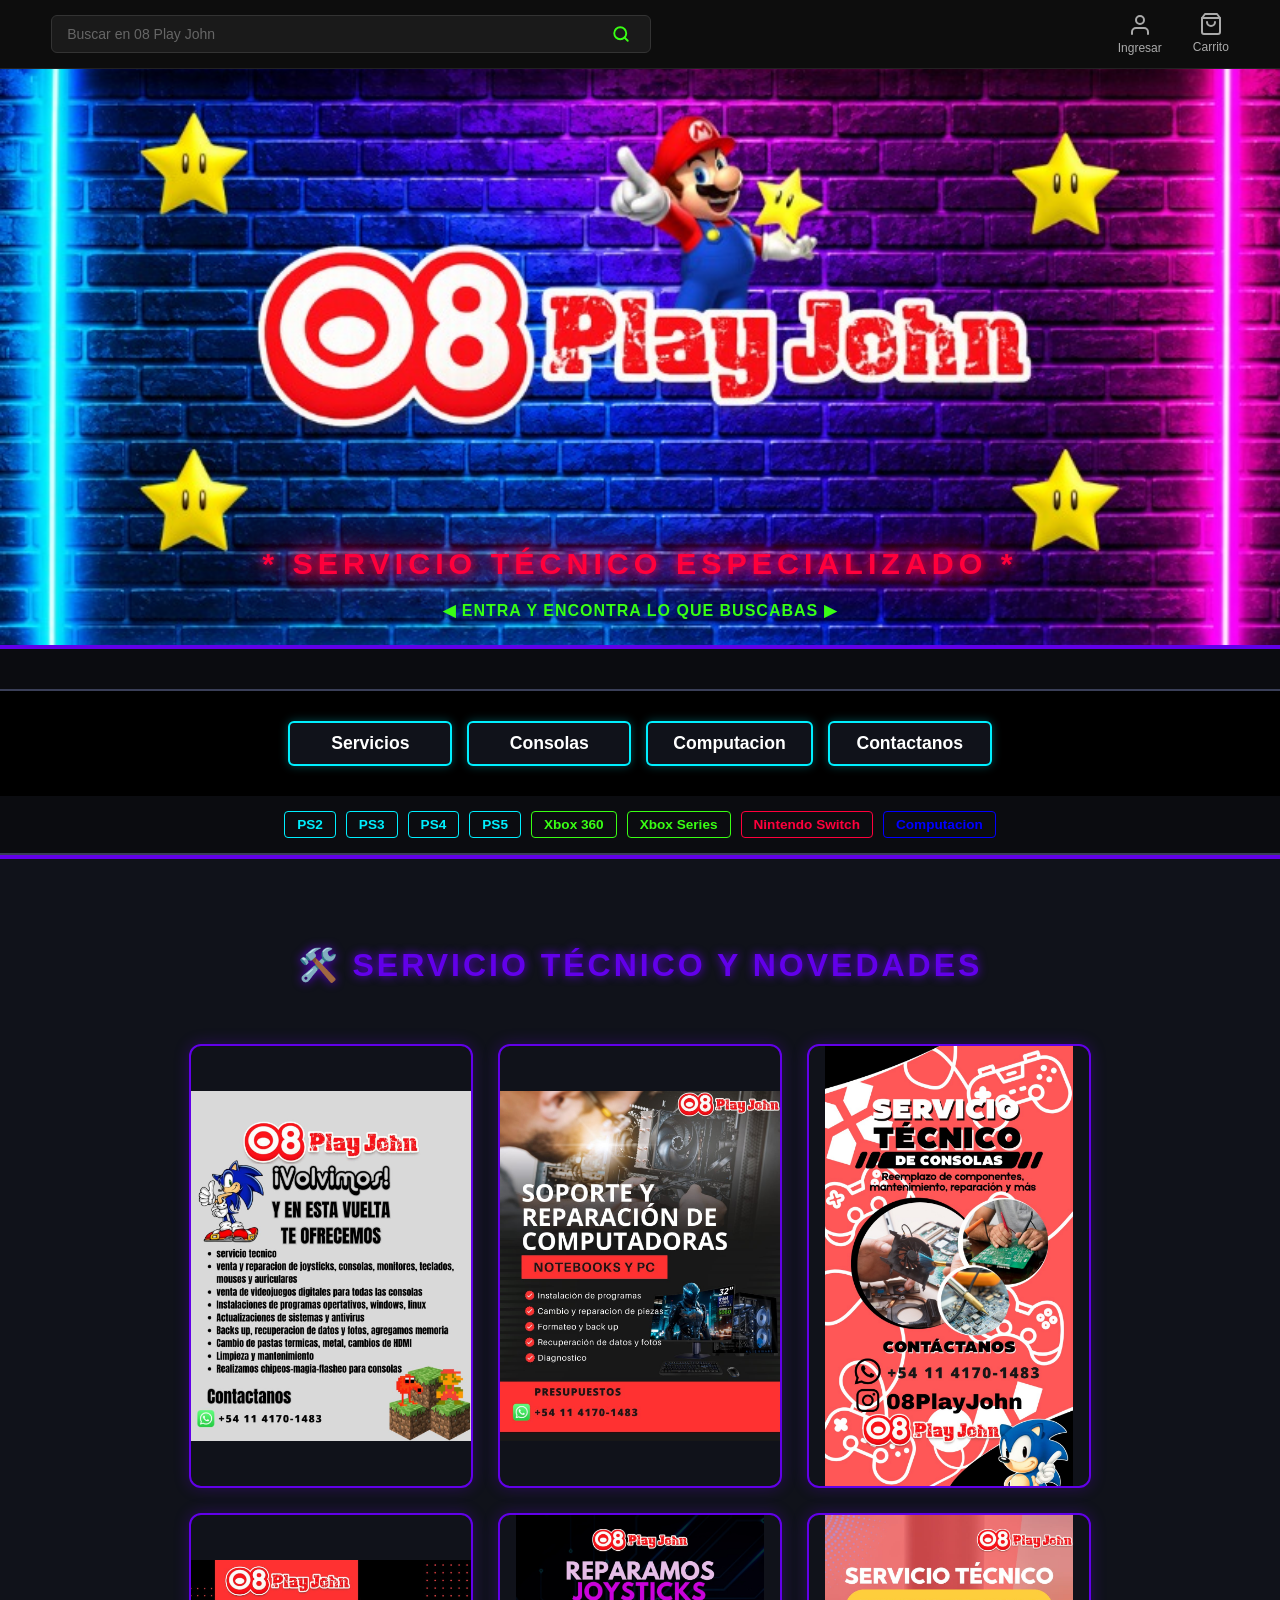
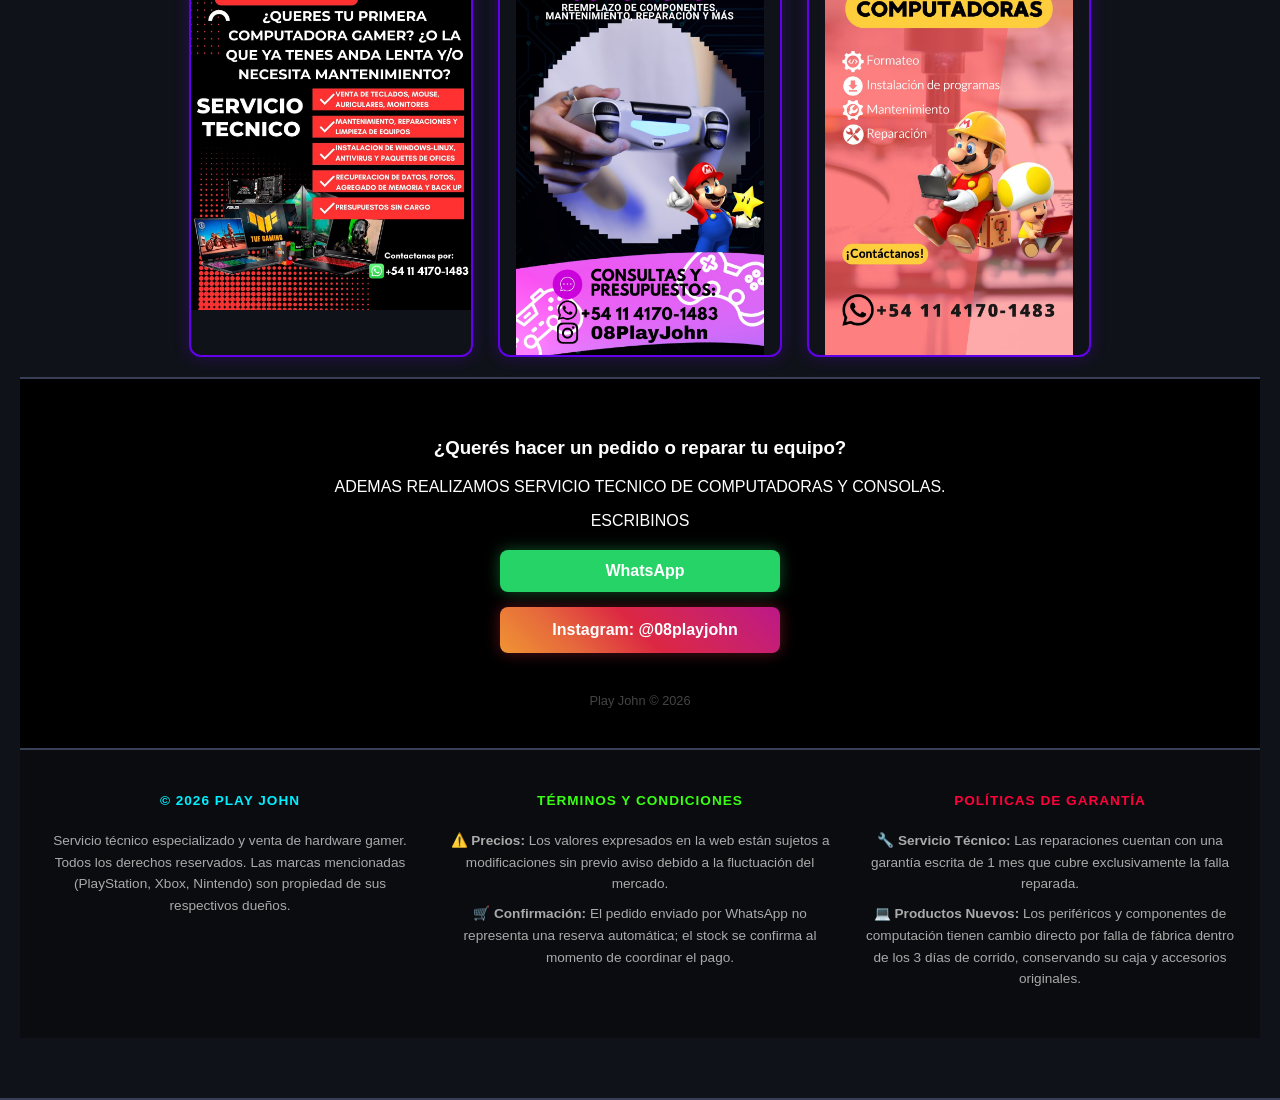
==== commit 90ce5d7c: "Update index.html" ====
--- a/index.html
+++ b/index.html
@@ -106,7 +106,7 @@
 </head>
 
 <body>
-<div class="cabecera-fija">
+
     <!-- ================= 1. NUEVA BARRA SUPERIOR REQUERIDA ================= -->
     <header class="barra-superior">
         <div class="contenedor-busqueda">
@@ -263,7 +263,7 @@
     }
 </style>
 
-</div> <!-- FIN DE LA CABECERA FIJA -->
+
     
 <!-- ================= SECCIÓN DE SERVICIO TÉCNICO (AHORA ARRIBA DE TODO) ================= -->
 <div id="servicio" style="background-color: #10121a; padding: 60px 20px; border-top: 4px solid #6200ea; border-bottom: 2px solid #3a3f58; scroll-margin-top: 70px; text-align: center; width: 100%; box-sizing: border-box; display: block;">
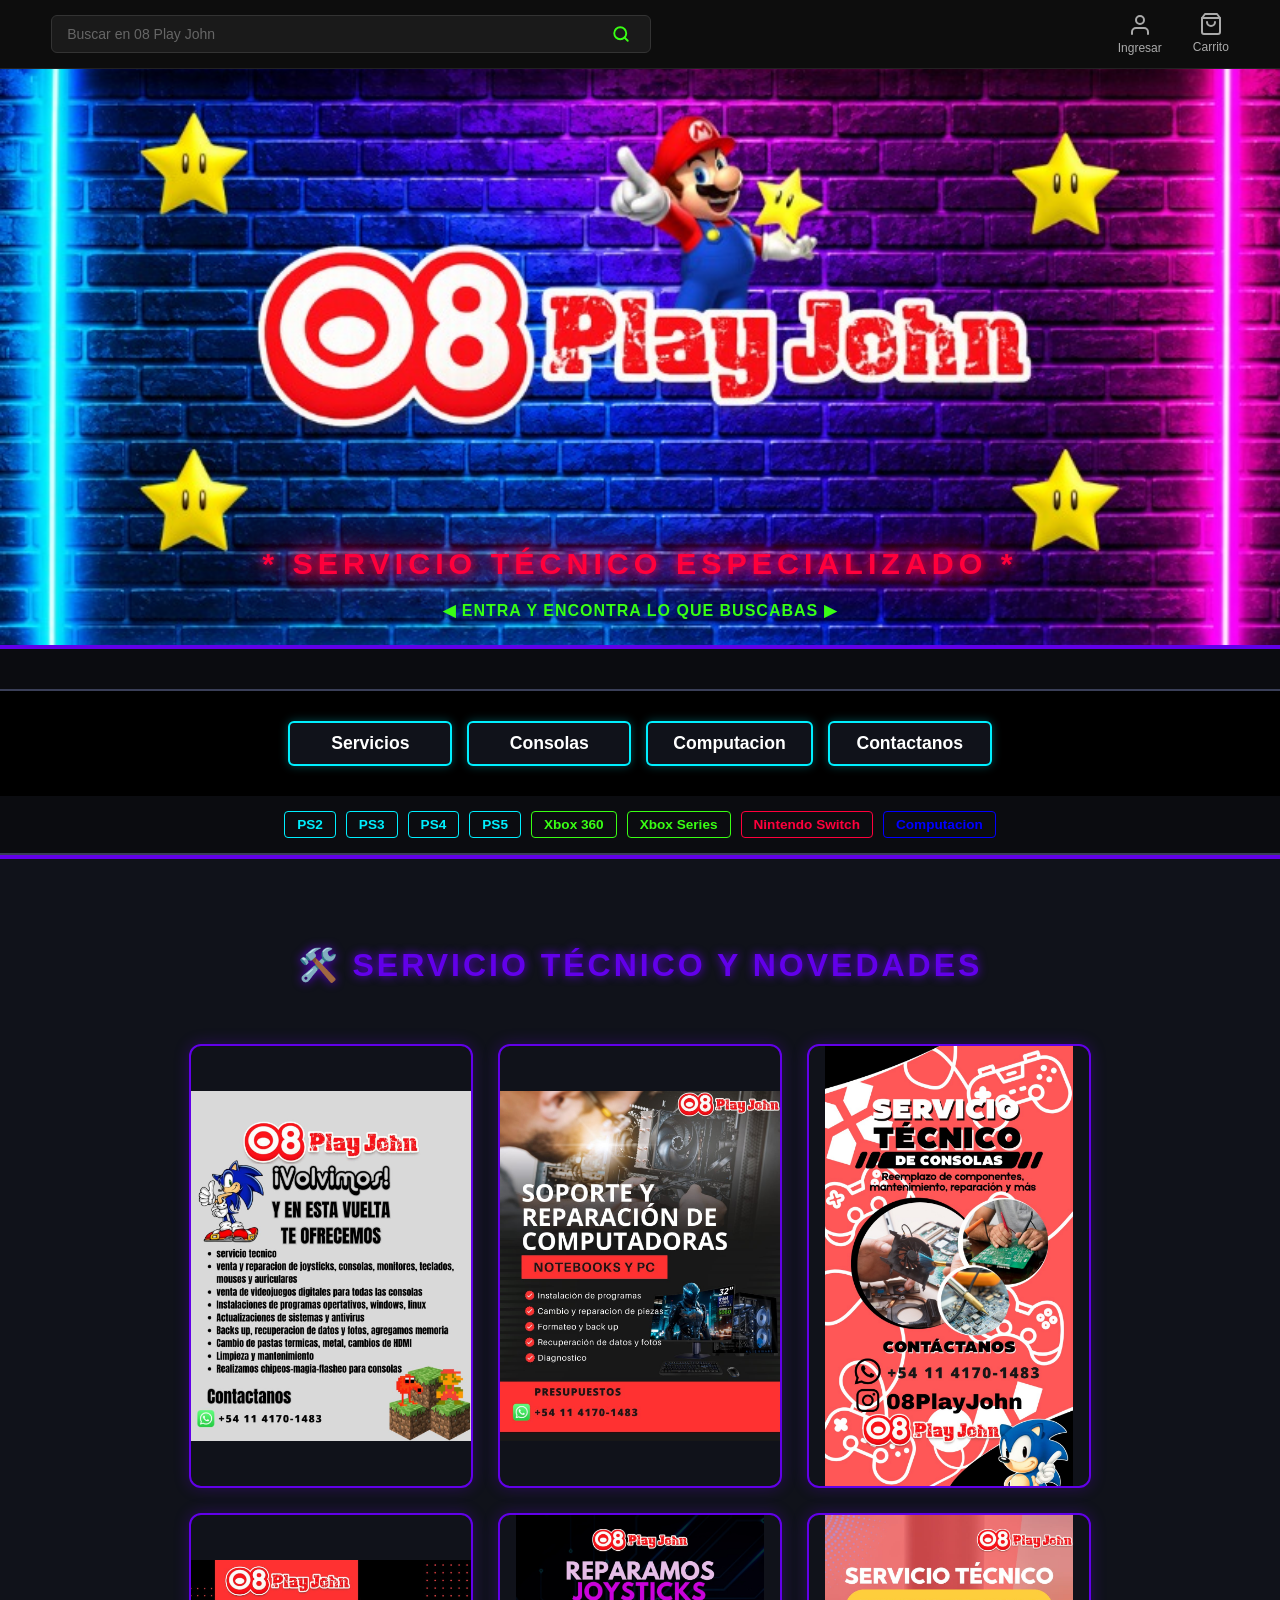
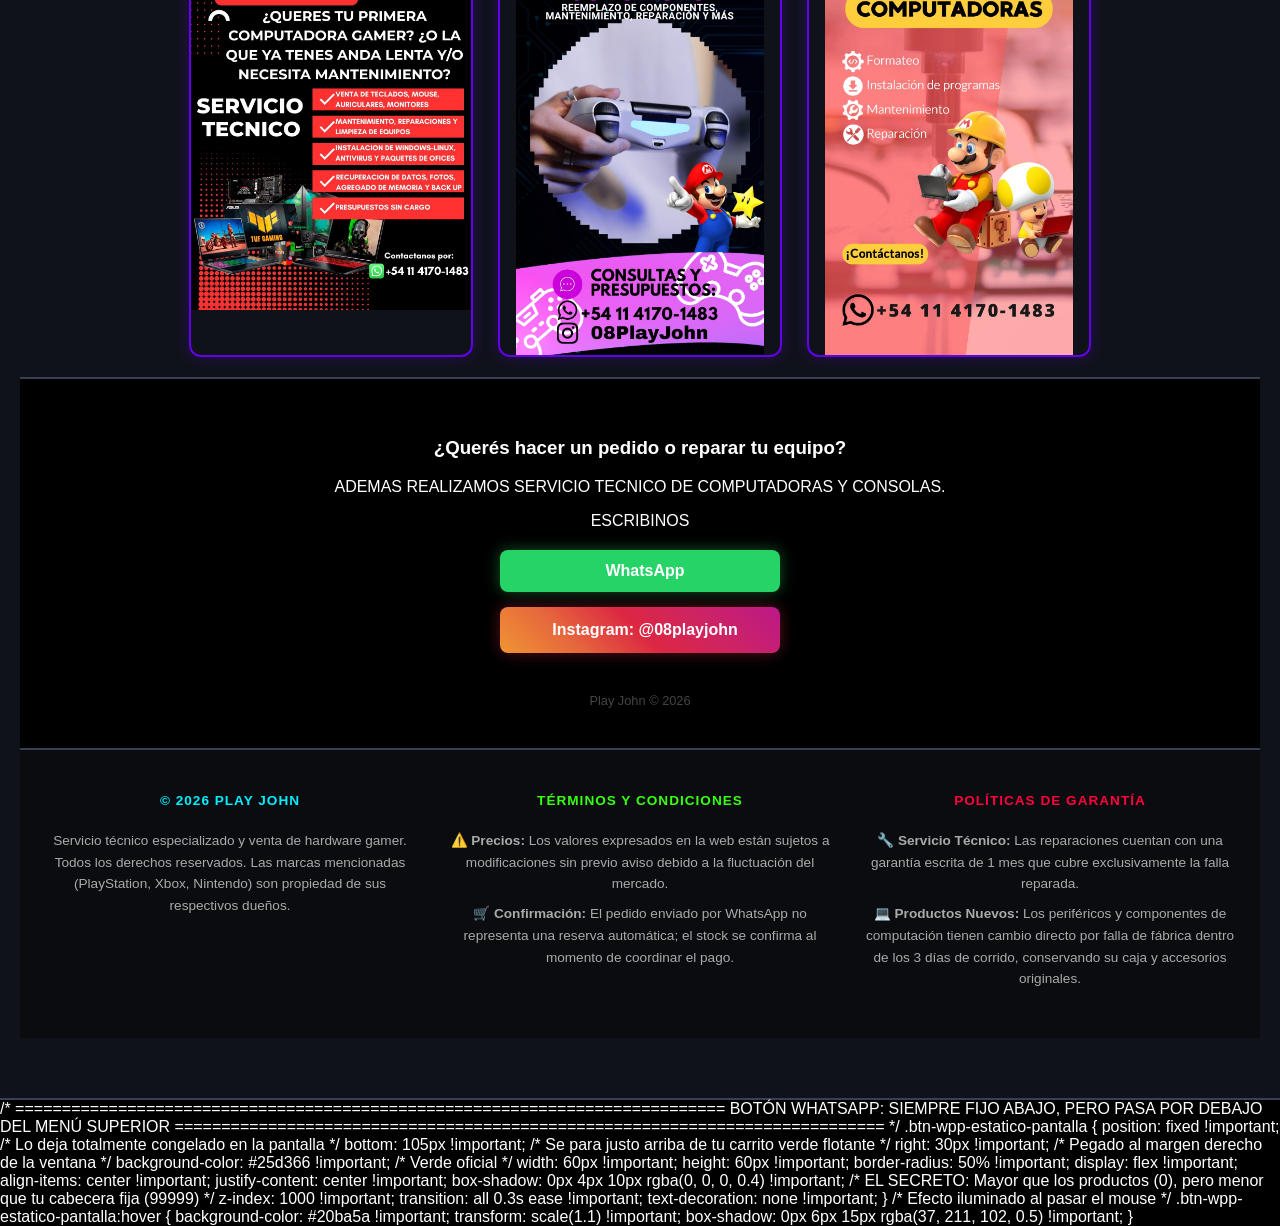
==== commit 08e3db2d: "Update index.html" ====
--- a/index.html
+++ b/index.html
@@ -449,6 +449,35 @@
 </script>
 
 <script src="carrito.js"></script>
+/* ============================================================================
+   BOTÓN WHATSAPP: SIEMPRE FIJO ABAJO, PERO PASA POR DEBAJO DEL MENÚ SUPERIOR
+   ============================================================================ */
+.btn-wpp-estatico-pantalla {
+    position: fixed !important;  /* Lo deja totalmente congelado en la pantalla */
+    bottom: 105px !important;    /* Se para justo arriba de tu carrito verde flotante */
+    right: 30px !important;     /* Pegado al margen derecho de la ventana */
+    background-color: #25d366 !important; /* Verde oficial */
+    width: 60px !important;
+    height: 60px !important;
+    border-radius: 50% !important;
+    display: flex !important;
+    align-items: center !important;
+    justify-content: center !important;
+    box-shadow: 0px 4px 10px rgba(0, 0, 0, 0.4) !important;
+    
+    /* EL SECRETO: Mayor que los productos (0), pero menor que tu cabecera fija (99999) */
+    z-index: 1000 !important; 
+    
+    transition: all 0.3s ease !important;
+    text-decoration: none !important;
+}
+
+/* Efecto iluminado al pasar el mouse */
+.btn-wpp-estatico-pantalla:hover {
+    background-color: #20ba5a !important;
+    transform: scale(1.1) !important;
+    box-shadow: 0px 6px 15px rgba(37, 211, 102, 0.5) !important;
+}
 
 </body>
 </html>
--- a/estilos.css
+++ b/estilos.css
@@ -406,3 +406,32 @@
 main, .cuerpo-pagina, body > section:first-of-type {
     margin-top: 260px !important; /* Ajusta este número según el alto real de tu menú fijo */
 }
+/* ============================================================================
+   BOTÓN WHATSAPP: SIEMPRE FIJO ABAJO, PERO PASA POR DEBAJO DEL MENÚ SUPERIOR
+   ============================================================================ */
+.btn-wpp-estatico-pantalla {
+    position: fixed !important;  /* Lo deja totalmente congelado en la pantalla */
+    bottom: 105px !important;    /* Se para justo arriba de tu carrito verde flotante */
+    right: 30px !important;     /* Pegado al margen derecho de la ventana */
+    background-color: #25d366 !important; /* Verde oficial */
+    width: 60px !important;
+    height: 60px !important;
+    border-radius: 50% !important;
+    display: flex !important;
+    align-items: center !important;
+    justify-content: center !important;
+    box-shadow: 0px 4px 10px rgba(0, 0, 0, 0.4) !important;
+    
+    /* EL SECRETO: Mayor que los productos (0), pero menor que tu cabecera fija (99999) */
+    z-index: 1000 !important; 
+    
+    transition: all 0.3s ease !important;
+    text-decoration: none !important;
+}
+
+/* Efecto iluminado al pasar el mouse */
+.btn-wpp-estatico-pantalla:hover {
+    background-color: #20ba5a !important;
+    transform: scale(1.1) !important;
+    box-shadow: 0px 6px 15px rgba(37, 211, 102, 0.5) !important;
+}
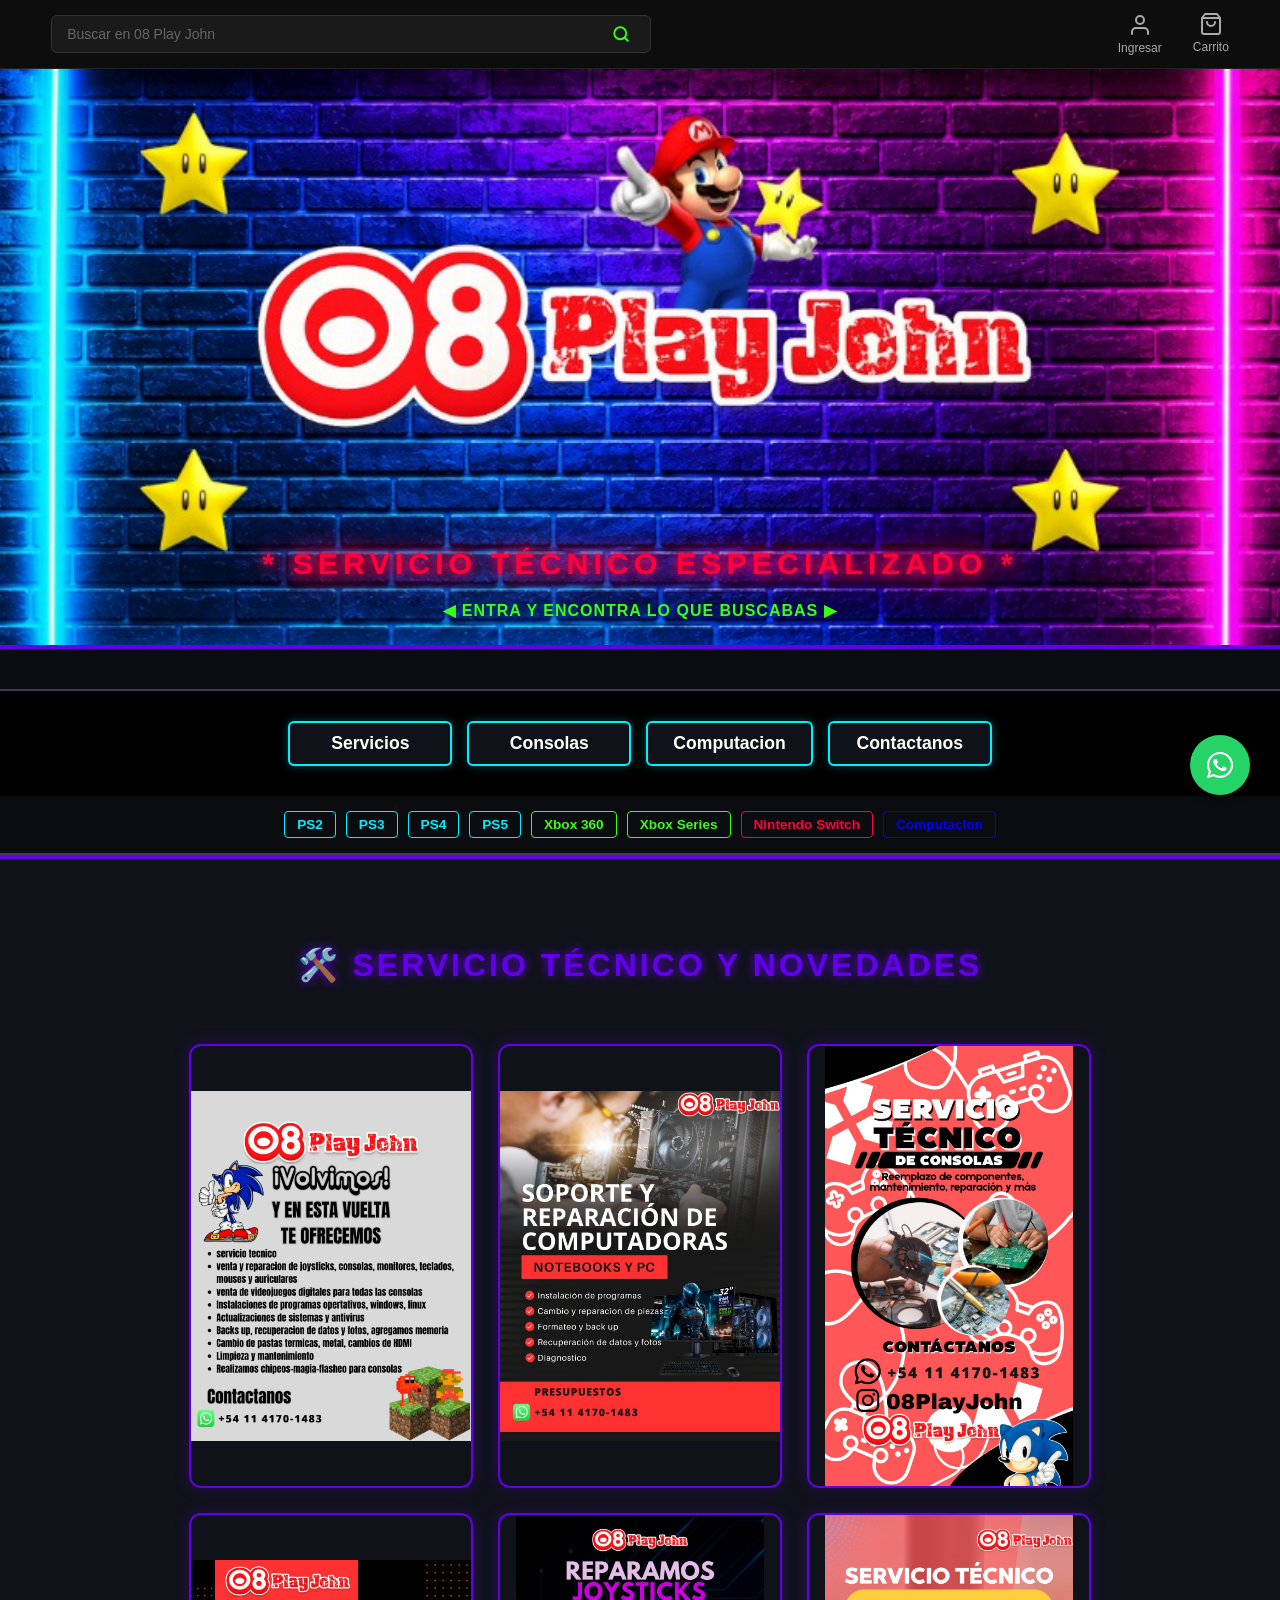
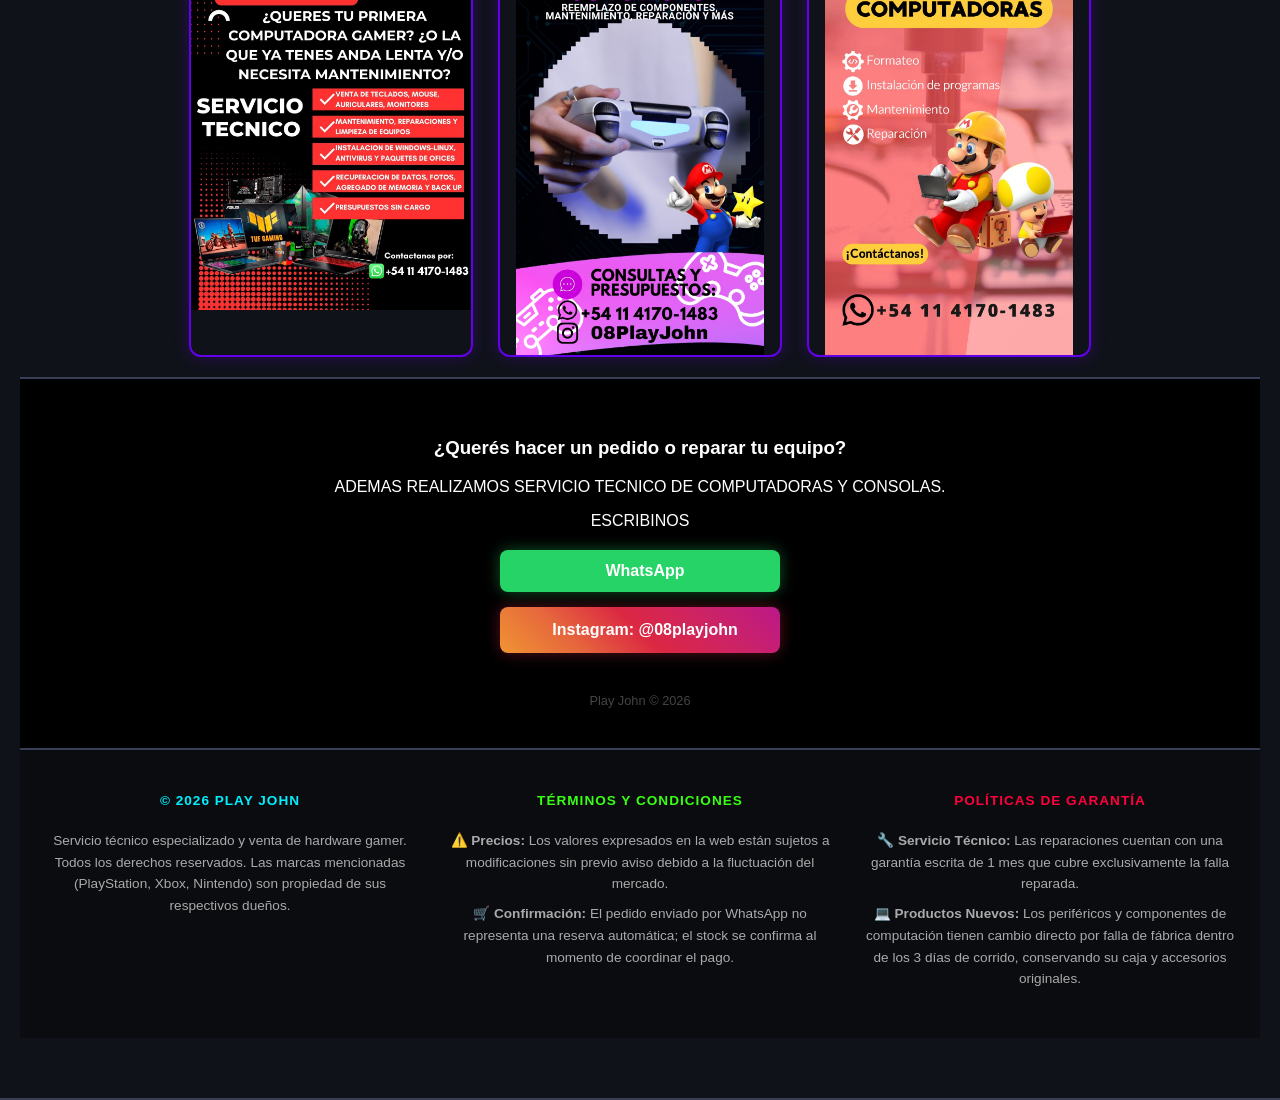
==== commit 41831de7: "Update index.html" ====
--- a/index.html
+++ b/index.html
@@ -449,35 +449,17 @@
 </script>
 
 <script src="carrito.js"></script>
-/* ============================================================================
-   BOTÓN WHATSAPP: SIEMPRE FIJO ABAJO, PERO PASA POR DEBAJO DEL MENÚ SUPERIOR
-   ============================================================================ */
-.btn-wpp-estatico-pantalla {
-    position: fixed !important;  /* Lo deja totalmente congelado en la pantalla */
-    bottom: 105px !important;    /* Se para justo arriba de tu carrito verde flotante */
-    right: 30px !important;     /* Pegado al margen derecho de la ventana */
-    background-color: #25d366 !important; /* Verde oficial */
-    width: 60px !important;
-    height: 60px !important;
-    border-radius: 50% !important;
-    display: flex !important;
-    align-items: center !important;
-    justify-content: center !important;
-    box-shadow: 0px 4px 10px rgba(0, 0, 0, 0.4) !important;
-    
-    /* EL SECRETO: Mayor que los productos (0), pero menor que tu cabecera fija (99999) */
-    z-index: 1000 !important; 
-    
-    transition: all 0.3s ease !important;
-    text-decoration: none !important;
-}
-
-/* Efecto iluminado al pasar el mouse */
-.btn-wpp-estatico-pantalla:hover {
-    background-color: #20ba5a !important;
-    transform: scale(1.1) !important;
-    box-shadow: 0px 6px 15px rgba(37, 211, 102, 0.5) !important;
-}
+ 
+<!-- BOTÓN DE WHATSAPP SIEMPRE FIJO ABAJO QUE SE OCULTA BAJO EL MENÚ SUPERIOR -->
+<a href="https://whatsapp.com." 
+   target="_blank" 
+   class="btn-wpp-estatico-pantalla"
+   title="Chatear con soporte">
+    <svg xmlns="http://w3.org" viewBox="0 0 448 512" width="30" height="30" fill="#ffffff">
+        <path d="M380.9 97.1C339 55.1 283.2 32 223.9 32c-122.4 0-222 99.6-222 222 0 39.1 10.2 77.3 29.6 111L0 480l117.7-30.9c32.4 17.7 68.9 27 106.1 27h.1c122.3 0 224.1-99.6 224.1-222 0-59.3-25.2-115-67.1-157zm-157 341.6c-33.2 0-65.7-8.9-94-25.7l-6.7-4-69.8 18.3L72 359.2l-4.4-7c-18.5-29.4-28.2-63.3-28.2-98.2 0-101.7 82.8-184.5 184.6-184.5 49.3 0 95.6 19.2 130.4 54.1 34.8 34.9 56.2 81.2 56.1 130.5 0 101.8-84.9 184.6-186.6 184.6zm101.2-138.2c-5.5-2.8-32.8-16.2-37.9-18-5.1-1.9-8.8-2.8-12.5 2.8-3.7 5.6-14.3 18-17.6 21.8-3.2 3.7-6.5 4.2-12 1.4-32.6-16.3-54-29.1-75.5-66-5.7-9.8 5.7-9.1 16.3-30.3 1.8-3.7 .9-6.9-.5-9.7-1.4-2.8-12.5-30.1-17.1-41.2-4.5-10.8-9.1-9.3-12.5-9.5-3.2-.2-6.9-.2-10.6-.2-3.7 0-9.7 1.4-14.8 6.9-5.1 5.6-19.4 19-19.4 46.3 0 27.3 19.9 53.7 22.6 57.4 2.8 3.7 39.1 59.7 94.8 83.8 35.2 15.2 49 16.5 66.6 13.9 10.7-1.6 32.8-13.4 37.4-26.4 4.6-13 4.6-24.1 3.2-26.4-1.3-2.5-5-3.9-10.5-6.6z"/>
+    </svg>
+</a>
+
 
 </body>
 </html>
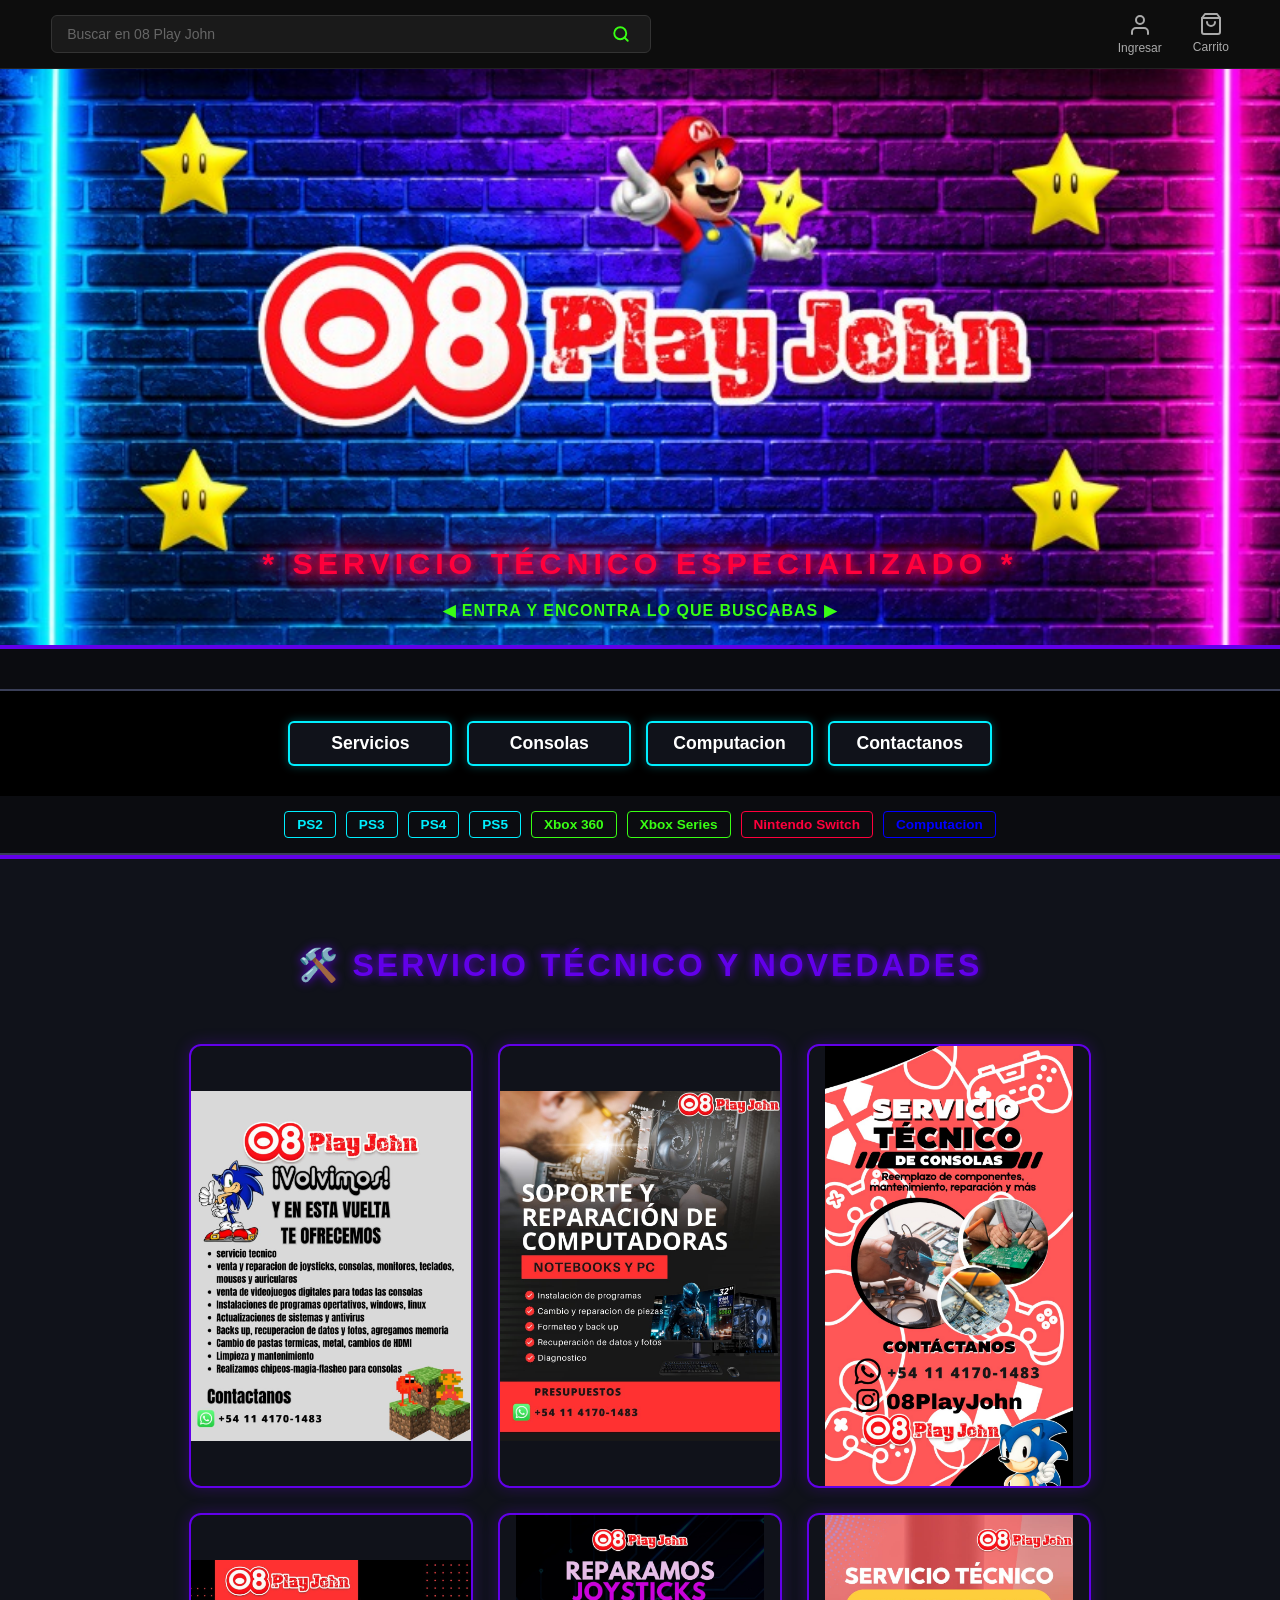
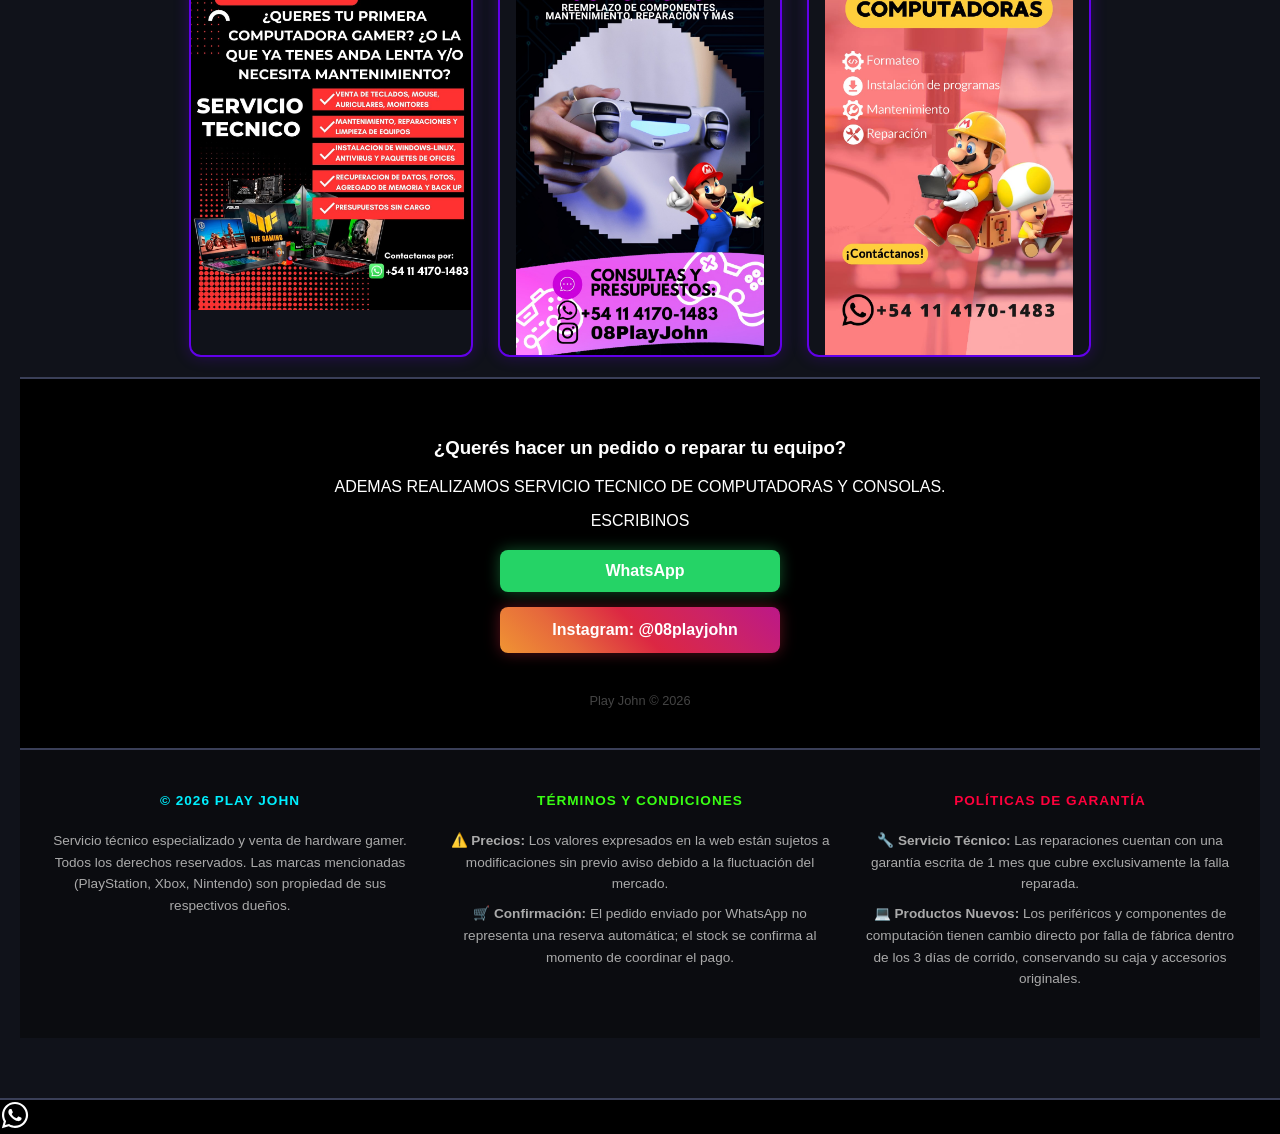
==== commit 7740fe08: "Update index.html" ====
--- a/index.html
+++ b/index.html
@@ -211,7 +211,7 @@
         </form>
 
     <script>
-<script>
+
 // 1. FUNCIÓN PARA RECUPERAR CONTRASEÑA POR WHATSAPP
 function abrirSoportePlayJohn() {
     const num = "5491141701483";
@@ -460,7 +460,11 @@
     </svg>
 </a>
 
-
 </body>
 </html>
 
+
+
+</body>
+</html>
+
--- a/estilos.css
+++ b/estilos.css
@@ -405,7 +405,7 @@
 /* IMPORTANTE: Espaciador para que el primer producto (PS2) no quede tapado al cargar */
 main, .cuerpo-pagina, body > section:first-of-type {
     margin-top: 260px !important; /* Ajusta este número según el alto real de tu menú fijo */
-}
+
 /* ============================================================================
    BOTÓN WHATSAPP: SIEMPRE FIJO ABAJO, PERO PASA POR DEBAJO DEL MENÚ SUPERIOR
    ============================================================================ */
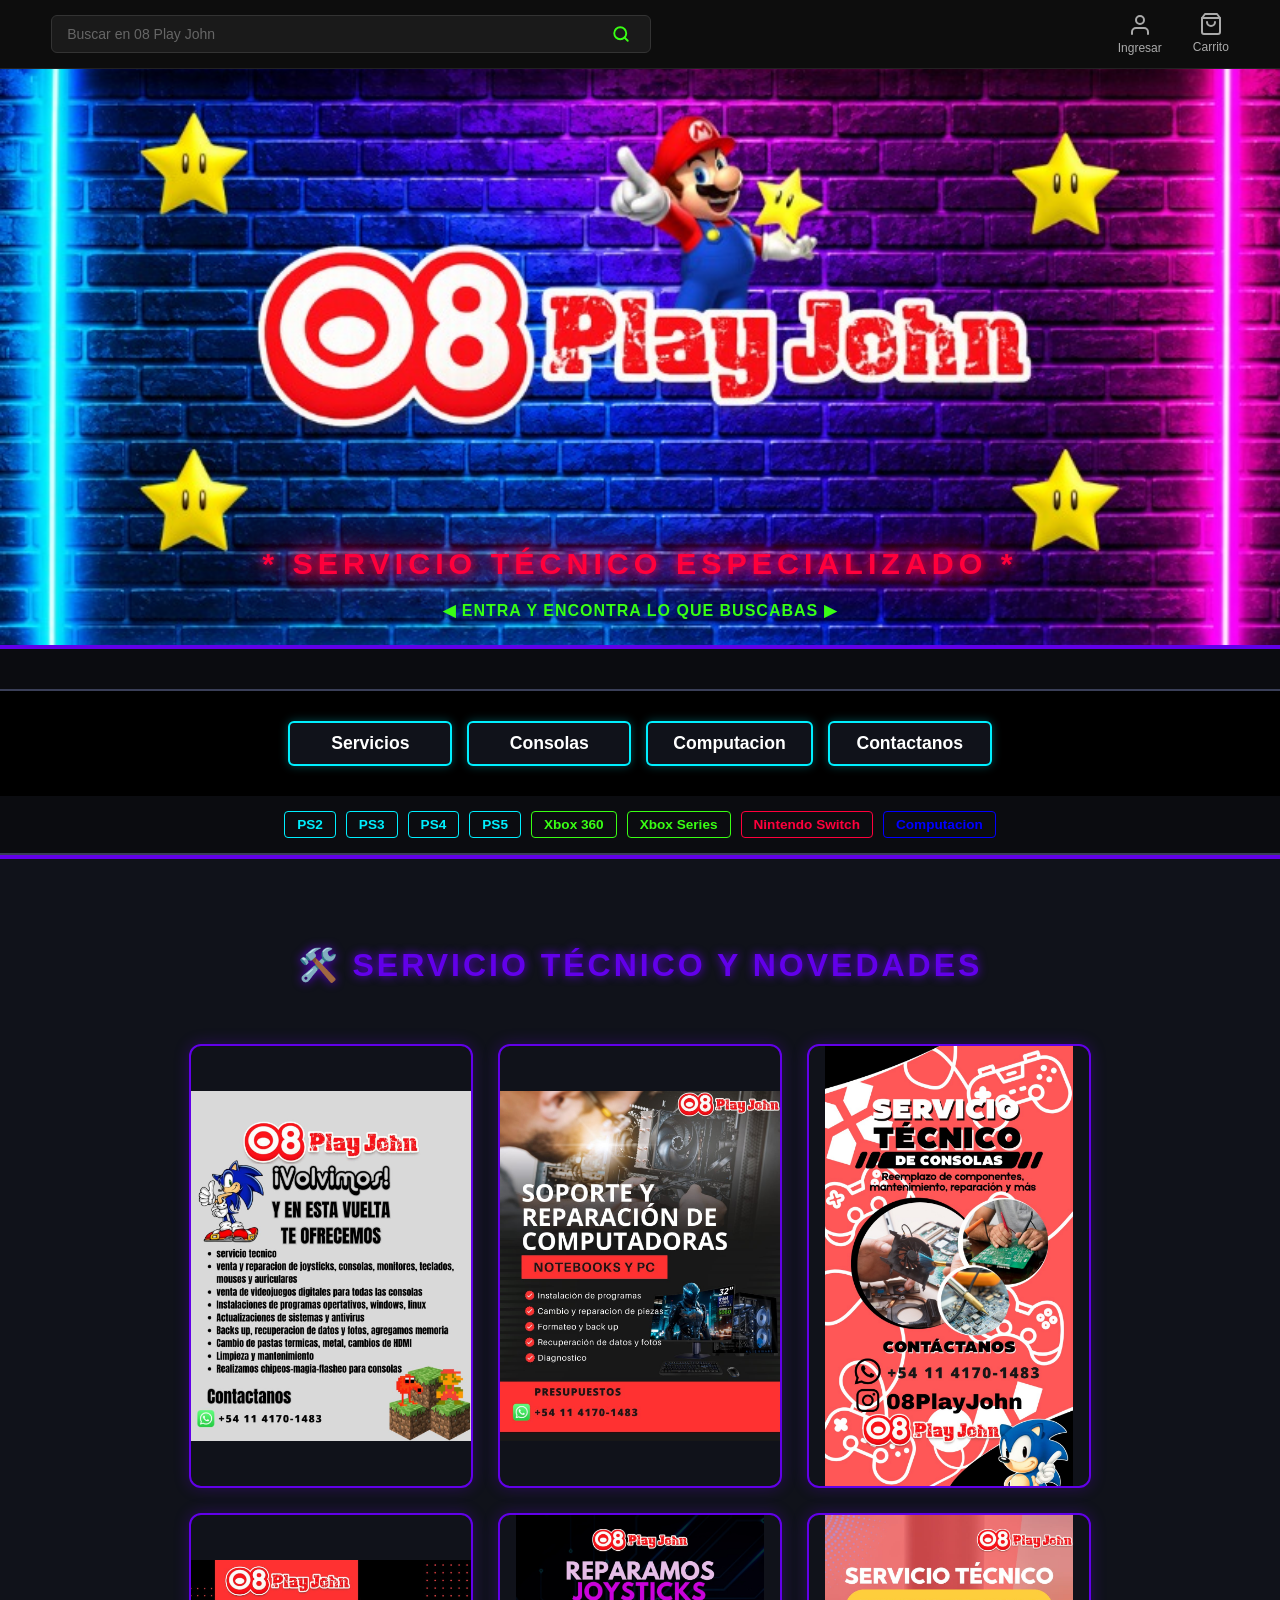
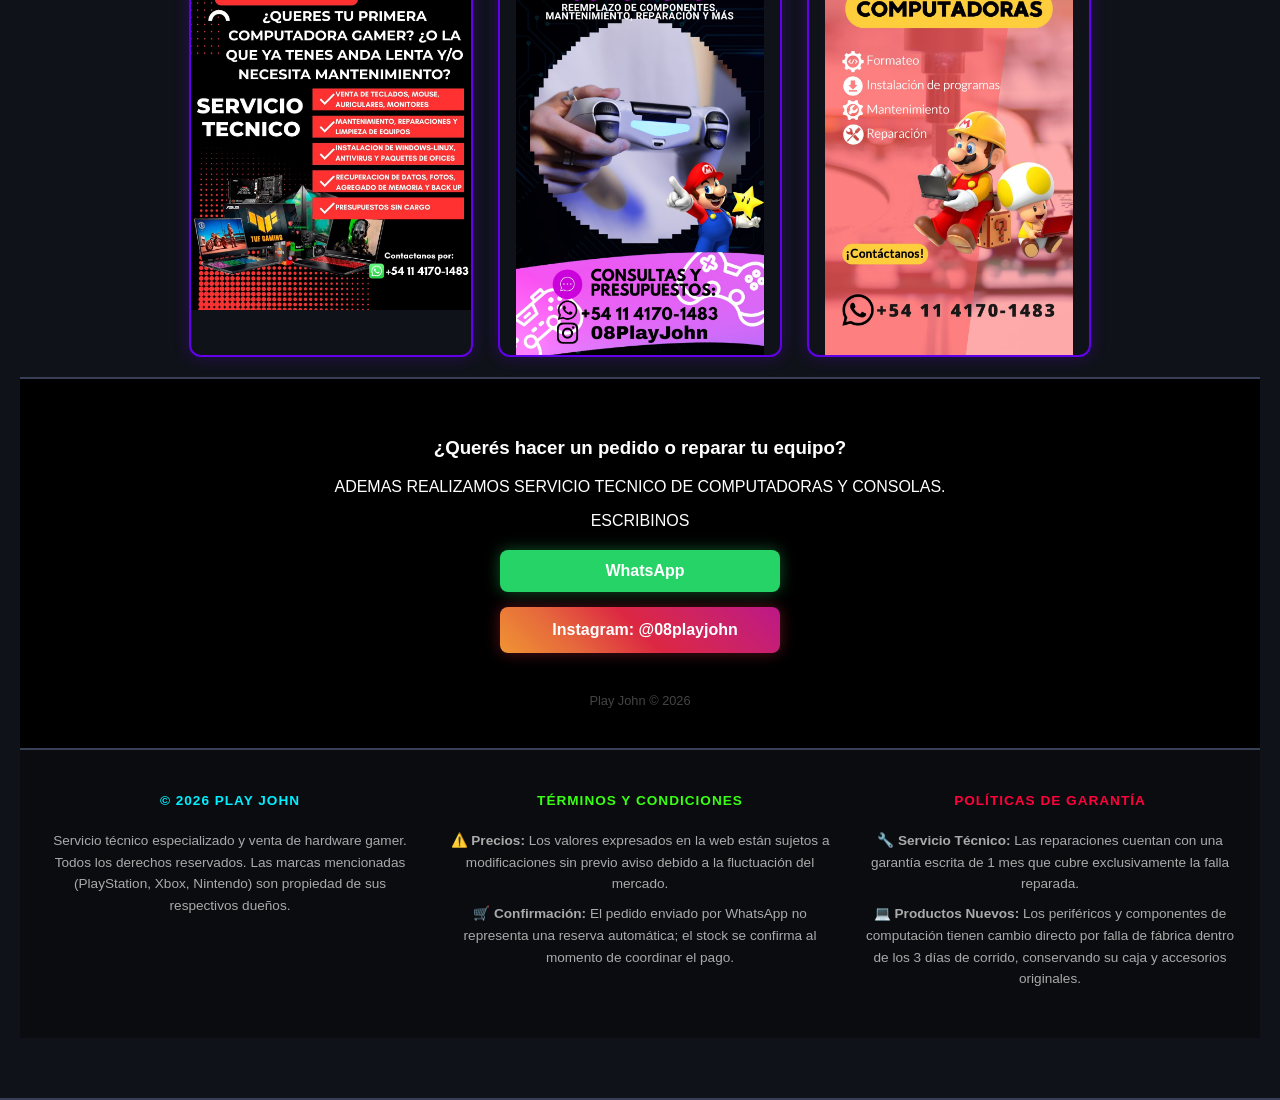
==== commit 4ad0ce6b: "Update index.html" ====
--- a/index.html
+++ b/index.html
@@ -450,21 +450,7 @@
 
 <script src="carrito.js"></script>
  
-<!-- BOTÓN DE WHATSAPP SIEMPRE FIJO ABAJO QUE SE OCULTA BAJO EL MENÚ SUPERIOR -->
-<a href="https://whatsapp.com." 
-   target="_blank" 
-   class="btn-wpp-estatico-pantalla"
-   title="Chatear con soporte">
-    <svg xmlns="http://w3.org" viewBox="0 0 448 512" width="30" height="30" fill="#ffffff">
-        <path d="M380.9 97.1C339 55.1 283.2 32 223.9 32c-122.4 0-222 99.6-222 222 0 39.1 10.2 77.3 29.6 111L0 480l117.7-30.9c32.4 17.7 68.9 27 106.1 27h.1c122.3 0 224.1-99.6 224.1-222 0-59.3-25.2-115-67.1-157zm-157 341.6c-33.2 0-65.7-8.9-94-25.7l-6.7-4-69.8 18.3L72 359.2l-4.4-7c-18.5-29.4-28.2-63.3-28.2-98.2 0-101.7 82.8-184.5 184.6-184.5 49.3 0 95.6 19.2 130.4 54.1 34.8 34.9 56.2 81.2 56.1 130.5 0 101.8-84.9 184.6-186.6 184.6zm101.2-138.2c-5.5-2.8-32.8-16.2-37.9-18-5.1-1.9-8.8-2.8-12.5 2.8-3.7 5.6-14.3 18-17.6 21.8-3.2 3.7-6.5 4.2-12 1.4-32.6-16.3-54-29.1-75.5-66-5.7-9.8 5.7-9.1 16.3-30.3 1.8-3.7 .9-6.9-.5-9.7-1.4-2.8-12.5-30.1-17.1-41.2-4.5-10.8-9.1-9.3-12.5-9.5-3.2-.2-6.9-.2-10.6-.2-3.7 0-9.7 1.4-14.8 6.9-5.1 5.6-19.4 19-19.4 46.3 0 27.3 19.9 53.7 22.6 57.4 2.8 3.7 39.1 59.7 94.8 83.8 35.2 15.2 49 16.5 66.6 13.9 10.7-1.6 32.8-13.4 37.4-26.4 4.6-13 4.6-24.1 3.2-26.4-1.3-2.5-5-3.9-10.5-6.6z"/>
-    </svg>
-</a>
 
 </body>
 </html>
 
-
-
-</body>
-</html>
-
--- a/estilos.css
+++ b/estilos.css
@@ -128,7 +128,7 @@
     text-align: center;
     border-top: 2px solid #3a3f58;
     position: relative !important;
-    z-index: 9999 !important;
+    z-index: 1 !important;
 }
 
 /* CONTENEDOR PARA ACOMODAR LOS BOTONES */
@@ -406,32 +406,95 @@
 main, .cuerpo-pagina, body > section:first-of-type {
     margin-top: 260px !important; /* Ajusta este número según el alto real de tu menú fijo */
 
+/* Efecto hover sobre el botón definitivo de WhatsApp en el carrito */
+#enviar-pedido {
+    transition: background-color 0.2s ease, box-shadow 0.2s ease !important;
+    box-shadow: 0 0 10px rgba(37, 211, 102, 0.3) !important;
+}
+
+#enviar-pedido:hover {
+    background-color: #20ba5a !important;
+    box-shadow: 0 0 15px rgba(37, 211, 102, 0.6) !important;
+}
+
+/* Efecto de brillo neón para los botones del menú superior */
+.btn-centro {
+    transition: all 0.3s ease !important;
+}
+.btn-centro:hover {
+    background-color: #00f0ff !important;
+    color: #000000 !important;
+    box-shadow: 0 0 20px #00f0ff, 0 0 40px rgba(0, 240, 255, 0.6) !important;
+    transform: translateY(-2px);
+}
+
+/* Efecto para los botones de "Comprar" dentro de las tarjetas */
+.btn-agregar-carrito {
+    transition: all 0.3s ease !important;
+}
+.btn-agregar-carrito:hover {
+    background-color: #39ff14 !important; /* Cambia a verde neón al pasar el mouse */
+    color: #000000 !important;
+    box-shadow: 0 0 20px #39ff14, 0 0 35px rgba(57, 255, 20, 0.6) !important;
+    transform: scale(1.02);
+}
+
+/* Contenedor principal que alinea los dibujos y el 404 */
+.error-container {
+    display: flex;
+    justify-content: center;
+    align-items: center;
+    gap: 40px; /* Espacio de separación entre los dibujos y el texto */
+    margin: 0 auto;
+    max-width: 1000px;
+    padding: 20px;
+}
+
+/* Propiedades de las imágenes con las animaciones aplicadas */
+.dibujo-animado {
+    width: 150px; 
+    height: auto;
+    object-fit: contain;
+    image-rendering: pixelated; 
+    animation: flotarRetro 3s ease-in-out infinite, parpadeoRetro 4s steps(1) infinite;
+}
+
+/* Animaciones de error */
+@keyframes flotarRetro {
+    0%, 100% { transform: translateY(0); }
+    50% { transform: translateY(-12px); }
+}
+@keyframes parpadeoRetro {
+    0%, 100% { filter: brightness(1); }
+    50% { filter: brightness(1.3) drop-shadow(0 0 10px rgba(255, 255, 255, 0.2)); }
+}
+
+.error-container img:nth-of-type(2) {
+    animation-delay: 1.5s, 0.5s;
+}
+
+@media (max-width: 768px) {
+    .error-container { flex-direction: column; gap: 20px; }
+    .dibujo-animado { width: 100px; }
+}
+
 /* ============================================================================
-   BOTÓN WHATSAPP: SIEMPRE FIJO ABAJO, PERO PASA POR DEBAJO DEL MENÚ SUPERIOR
+   CABECERA FIJA ULTRA-GAMER: CLAVA EL MENÚ ARRIBA Y PASA LOS JUEGOS POR ABAJO
    ============================================================================ */
-.btn-wpp-estatico-pantalla {
-    position: fixed !important;  /* Lo deja totalmente congelado en la pantalla */
-    bottom: 105px !important;    /* Se para justo arriba de tu carrito verde flotante */
-    right: 30px !important;     /* Pegado al margen derecho de la ventana */
-    background-color: #25d366 !important; /* Verde oficial */
-    width: 60px !important;
-    height: 60px !important;
-    border-radius: 50% !important;
-    display: flex !important;
-    align-items: center !important;
-    justify-content: center !important;
-    box-shadow: 0px 4px 10px rgba(0, 0, 0, 0.4) !important;
-    
-    /* EL SECRETO: Mayor que los productos (0), pero menor que tu cabecera fija (99999) */
-    z-index: 1000 !important; 
-    
-    transition: all 0.3s ease !important;
-    text-decoration: none !important;
-}
-
-/* Efecto iluminado al pasar el mouse */
-.btn-wpp-estatico-pantalla:hover {
-    background-color: #20ba5a !important;
-    transform: scale(1.1) !important;
-    box-shadow: 0px 6px 15px rgba(37, 211, 102, 0.5) !important;
-}
+.cabecera-fija {
+    position: fixed;            
+    top: 0;                     
+    left: 0;                    
+    width: 100%;                
+    background-color: #000000;  
+    z-index: 9999;              
+    padding-bottom: 15px;       
+    border-bottom: 2px solid #00f0ff; 
+}
+
+/* IMPORTANTE: Espaciador reparado con su llave de cierre correspondiente */
+main, .cuerpo-pagina, body > section:first-of-type {
+    margin-top: 260px !important; 
+} /* <<<<<< ¡CLAVE! ESTA LLAVE FALTABA Y ROMPÍA TODO EL BOTÓN ABAJO */
+
+
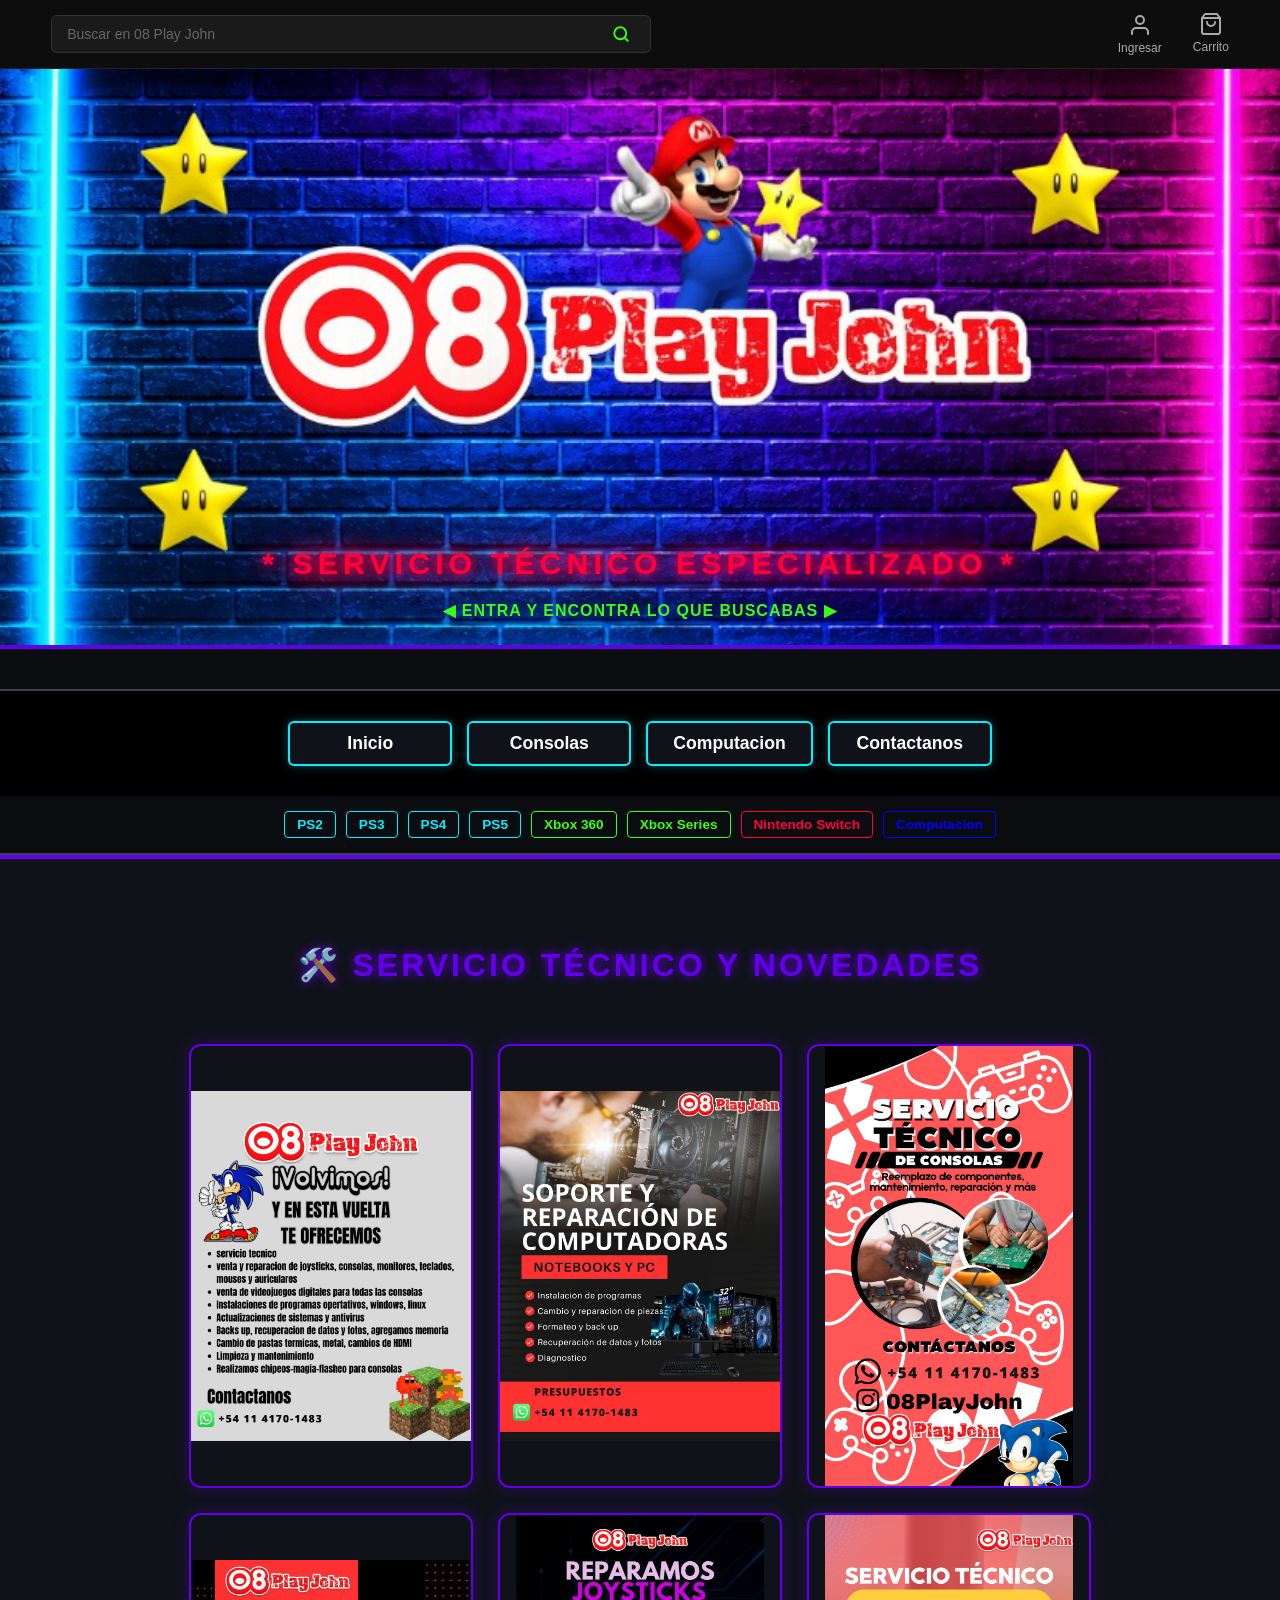
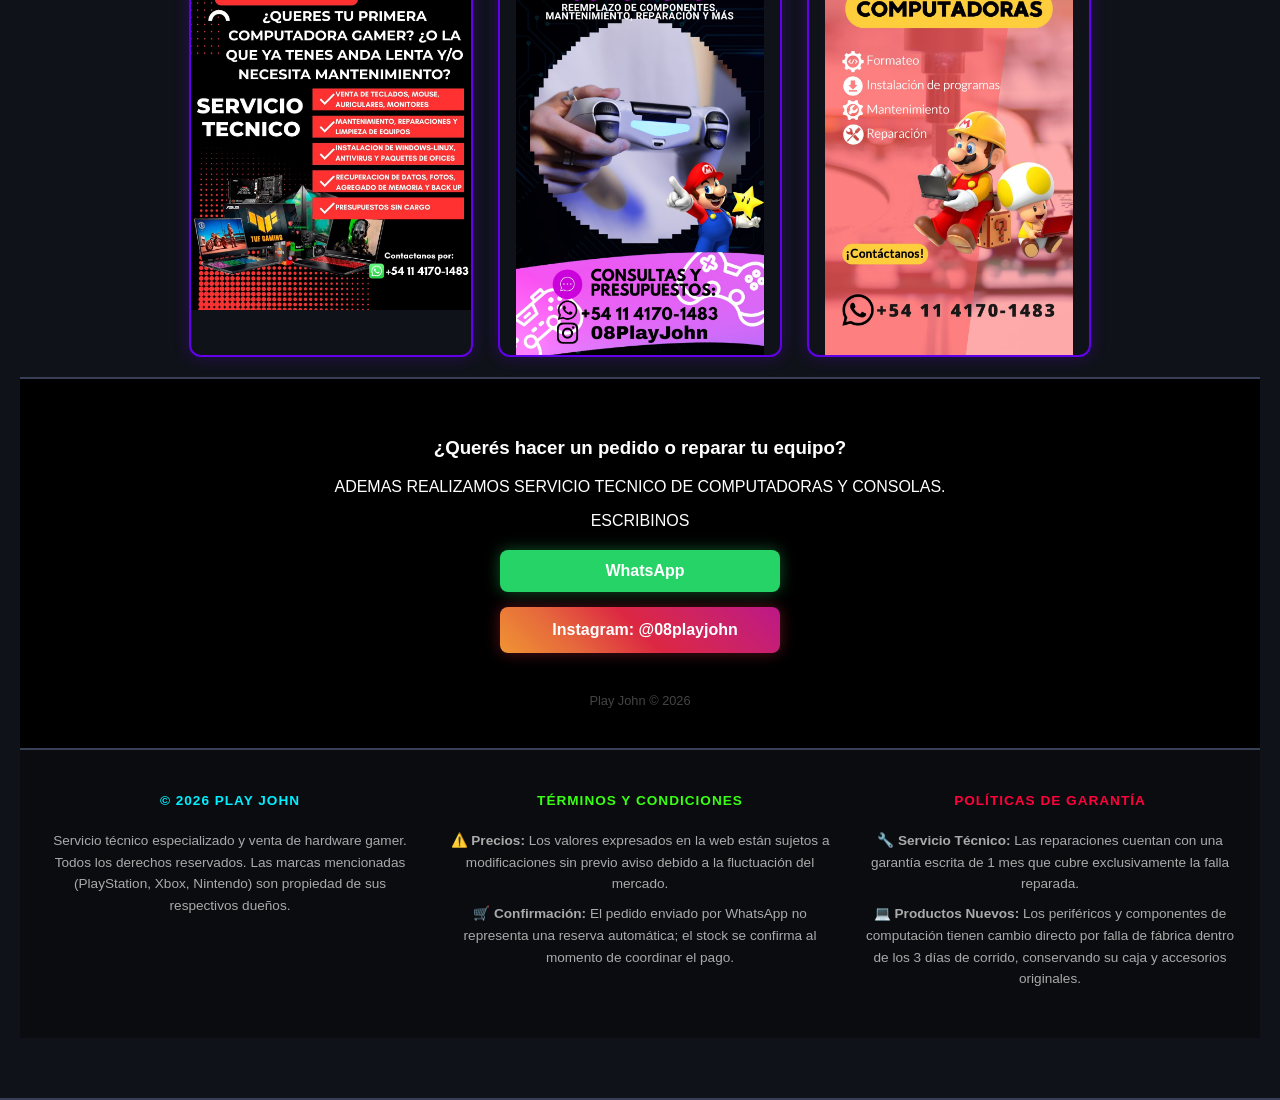
==== commit ebd75628: "Update index.html" ====
--- a/index.html
+++ b/index.html
@@ -234,7 +234,7 @@
 </div> <!-- CIERRA EL CONTENEDOR GENERAL OSCURO -->
  <!-- MENÚ CENTRAL EN INDEX.HTML -->
 <div class="menu-cuatro-botones" style="display: flex; flex-wrap: wrap; justify-content: center; align-items: center; gap: 15px; width: 100%; max-width: 1200px; margin: 20px auto; padding: 10px 0;">
-    <a href="#servicio" class="btn-centro">Servicios</a>
+    <a href="#servicio" class="btn-centro">Inicio</a>
     <a href="productos.html" class="btn-centro">Consolas</a>  
     <a href="computacion.html" class="btn-centro">Computacion</a>    
     <a href="#seccion-contacto" class="btn-centro">Contactanos</a>
